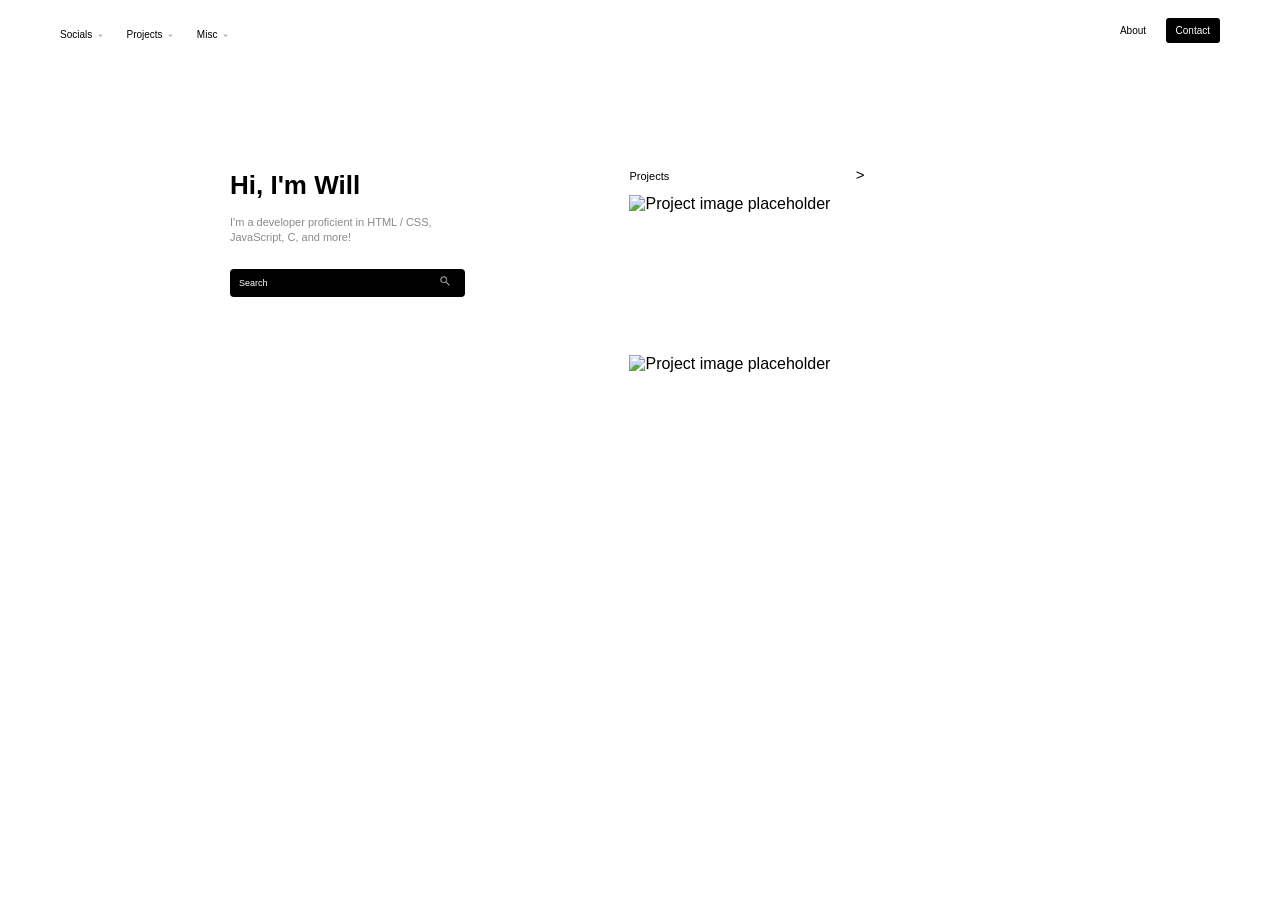
==== index.html @ 053da710 "Updated structure and added icons" ====
<!DOCTYPE html>
<html lang="en">
<head>
    <meta charset="UTF-8">
    <meta name="viewport" content="width=device-width, initial-scale=1.0">
    <title>William Cranston</title>
    <link rel="stylesheet" href="styles.css">
</head>
<body>
    <header class="desktop-header">
        <nav>
            <div class="desktop-left">
                <div class="dropdown">
                    <button class="nav-button">Socials <img class="nav-icon" src="/assets/logo/dropdown.png" alt=""></button>
                    <div class="dropdown-menu">
                        <a href="#">GitHub</a>
                        <a href="#">LinkedIn</a>
                        <a href="#">Instagram</a>
                    </div>
                </div>

                <div class="dropdown">
                    <button class="nav-button">Projects <img class="nav-icon" src="/assets/logo/dropdown.png" alt=""></button>
                    <div class="dropdown-menu">
                        <a href="projects.html">Project 1</a>
                        <a href="#">Project 2</a>
                        <a href="#">Project 3</a>
                    </div>
                </div>

                <div class="dropdown">
                    <button class="nav-button">Misc <img class="nav-icon" src="/assets/logo/dropdown.png" alt=""></button>
                    <div class="dropdown-menu">
                        <a href="#">Page 01</a>
                        <a href="#">Page 02</a>
                        <a href="#">Page 03</a>
                    </div>
                </div>
            </div>

            <div class="desktop-right">
                <a href="index.html">About</a>
                <a class="contact-button" href="#">Contact</a>
            </div>
        </nav>
    </header>

    <header class="mobile-header">
        <button class="mobile-menu-button" onclick="toggleMenu()">=</button>
        <div class="mobile-right">
            <a href="index.html">About</a>
            <a class="contact-button" href="#">Contact</a>
        </div>
    </header>

    <div id="mobile-menu" class="mobile-menu">
        <div class="mobile-menu-column">
            <div>
                <strong>Socials</strong>
                <a href="#">GitHub</a>
                <a href="#">LinkedIn</a>
                <a href="#">Instagram</a>
            </div>
            <div>
                <strong>Projects</strong>
                <a href="projects.html">Project 01</a>
                <a href="#">Project 02</a>
                <a href="#">Project 03</a>
            </div>
            <div>
                <strong>Misc</strong>
                <a href="#">Page 01</a>
                <a href="#">Page 02</a>
                <a href="#">Page 03</a>
            </div>
        </div>
        <p class="copyright">© William Cameron 2026</p>
    </div>

    <main class="home">
        <section class="hero">
            <h1>Hi, I'm Will</h1>
            <p>I'm a developer proficient in HTML / CSS,<br>JavaScript, C, and more!</p>

            <div class="search-box">
                <input type="text" placeholder="Search">
                <img src="/assets/logo/search.png" alt="">
            </div>
        </section>

        <section class="home-projects">
            <div class="section-title">
                <span>Projects</span>
                <a href="projects.html">></a>
            </div>

            <a class="project-placeholder" href="projects.html">
                <img src="images/image-placeholder.svg" alt="Project image placeholder">
            </a>

            <a class="project-placeholder" href="projects.html">
                <img src="images/image-placeholder.svg" alt="Project image placeholder">
            </a>
        </section>
    </main>

    <script src="script.js"></script>
</body>
</html>
---- styles.css ----
body {
    background: white;
    color: black;
    font-family:'Trebuchet MS', 'Lucida Sans Unicode', 'Lucida Grande', 'Lucida Sans', Arial, sans-serif;
    margin: 0;
}

a {
    color: inherit;
    text-decoration: none;
}

.desktop-header {
    width: 100%;
    height: 55px;
}

.desktop-header nav {
    height: 55px;
    padding: 0 60px;
    box-sizing: border-box;
}

.desktop-left {
    display: inline-block;
    vertical-align: top;
    padding-top: 24px;
}

.dropdown {
    display: inline-block;
    position: relative;
    margin-right: 18px;
}

.nav-button {
    background: none;
    border: 0;
    padding: 0;
    font-size: 10px;
    cursor: pointer;
}

.nav-icon {
    width: 7px;
    height: 7px;
    margin-left: 2px;
    vertical-align: middle;
}

.dropdown-menu {
    display: none;
    position: absolute;
    top: 16px;
    left: 0;
    background: #000000;
    width: 105px;
    padding: 9px;
    box-sizing: border-box;
    z-index: 5;
}

.dropdown:hover .dropdown-menu {
    display: block;
}

.dropdown-menu a {
    display: block;
    color: #ffffff;
    font-size: 9px;
    padding: 4px 2px;
}

.desktop-right {
    float: right;
    padding-top: 20px;
}

.desktop-right a {
    font-size: 10px;
    margin-left: 15px;
}

.contact-button {
    background: #000000;
    color: #ffffff;
    border-radius: 3px;
    padding: 7px 10px;
}

.mobile-header,
.mobile-menu {
    display: none;
}

.home {
    width: 820px;
    margin: 115px auto 0 auto;
}

.hero {
    display: inline-block;
    vertical-align: top;
    width: 350px;
    margin-left: 0;
}

.hero h1 {
    font-size: 26px;
    margin: 0 0 14px 0;
}

.hero p {
    color: #8a8a8a;
    font-size: 11px;
    line-height: 1.35;
    margin: 0 0 24px 0;
}

.search-box {
    background: #000000;
    width: 235px;
    height: 28px;
    border-radius: 4px;
}

.search-box input {
    width: 205px;
    height: 28px;
    box-sizing: border-box;
    background: none;
    border: 0;
    outline: 0;
    color: #ffffff;
    padding: 0 9px;
    font-size: 9px;
}

.search-box input::placeholder {
    color: #ffffff;
}

.search-box img {
    width: 12px;
    height: 12px;
    vertical-align: middle;
}

.home-projects {
    display: inline-block;
    vertical-align: top;
    width: 310px;
    margin-left: 45px;
}

.section-title {
    width: 235px;
    font-size: 11px;
    margin-bottom: 13px;
}

.section-title span {
    display: inline-block;
}

.section-title a {
    float: right;
    font-size: 15px;
    line-height: 10px;
}

.project-placeholder {
    display: block;
    width: 235px;
    height: 140px;
    margin-bottom: 20px;
}

.project-placeholder img {
    width: 100%;
    height: 100%;
    display: block;
}

.projects-page {
    width: 820px;
    margin: 95px auto 60px auto;
}

.projects-page h1 {
    font-size: 28px;
    margin: 0 0 38px 0;
}

.project-grid {
    width: 100%;
}

.project-card {
    display: inline-block;
    vertical-align: top;
    width: 31%;
    margin-right: 2.8%;
    margin-bottom: 45px;
}

.project-card:nth-child(3n) {
    margin-right: 0;
}

.project-card h2 {
    font-size: 13px;
    margin: 0 0 13px 0;
}

.project-card img {
    width: 100%;
    height: 145px;
    display: block;
}

.project-card p {
    color: #777777;
    font-size: 10px;
    line-height: 1.4;
    margin: 12px 0;
}

.project-button {
    display: inline-block;
    background: #000000;
    color: #ffffff;
    font-size: 9px;
    padding: 7px 11px;
    border-radius: 3px;
}

@media screen and (max-width: 700px) {
    body {
        font-size: 11px;
    }

    .desktop-header {
        display: none;
    }

    .mobile-header {
        display: block;
        height: 66px;
        padding: 21px 19px 0 19px;
        box-sizing: border-box;
    }

    .mobile-menu-button {
        background: none;
        border: 0;
        padding: 0;
        font-size: 18px;
        line-height: 15px;
        cursor: pointer;
    }

    .mobile-right {
        float: right;
        padding-top: 0;
    }

    .mobile-right a {
        font-size: 10px;
        margin-left: 14px;
    }

    .mobile-menu {
        width: calc(100% - 38px);
        margin: 0 19px;
        background: #000000;
        color: #ffffff;
        padding: 20px 18px 16px 18px;
        box-sizing: border-box;
    }

    .mobile-menu-column {
        display: block;
    }

    .mobile-menu-column > div {
        display: inline-block;
        vertical-align: top;
        width: 31%;
    }

    .mobile-menu strong {
        display: block;
        font-size: 10px;
        margin-bottom: 5px;
    }

    .mobile-menu a {
        display: block;
        color: #ffffff;
        font-size: 9px;
        line-height: 15px;
    }

    .copyright {
        border-top: 1px solid #777777;
        margin: 15px 0 0 0;
        padding-top: 9px;
        color: #ffffff;
        font-size: 7px;
    }

    .home {
        width: auto;
        margin: 56px 34px 0 34px;
    }

    .intro {
        display: block;
        width: auto;
    }

    .intro h1 {
        font-size: 25px;
        margin-bottom: 14px;
    }

    .intro p {
        font-size: 10px;
        margin-bottom: 24px;
    }

    .search-box {
        width: 100%;
        max-width: 230px;
        height: 25px;
    }

    .search-box input {
        width: calc(100% - 27px);
        height: 25px;
        font-size: 8px;
    }

    .search-box img {
        width: 11px;
        height: 11px;
    }

    .home-projects {
        display: block;
        width: 100%;
        margin: 30px 0 0 0;
        overflow: hidden;
    }

    .section-title {
        width: 100%;
        font-size: 11px;
        margin-bottom: 10px;
    }

    .project-placeholder {
        display: inline-block;
        vertical-align: top;
        width: 80%;
        height: 125px;
        margin-right: 12px;
        margin-bottom: 0;
    }

    .project-placeholder + .project-placeholder {
        width: 28%;
    }

    .projects-page {
        width: auto;
        margin: 55px 34px 50px 34px;
    }

    .projects-page h1 {
        font-size: 25px;
        margin-bottom: 40px;
    }

    .project-card {
        display: block;
        width: 100%;
        margin: 0 0 40px 0;
    }

    .project-card img {
        height: auto;
        min-height: 135px;
    }
}
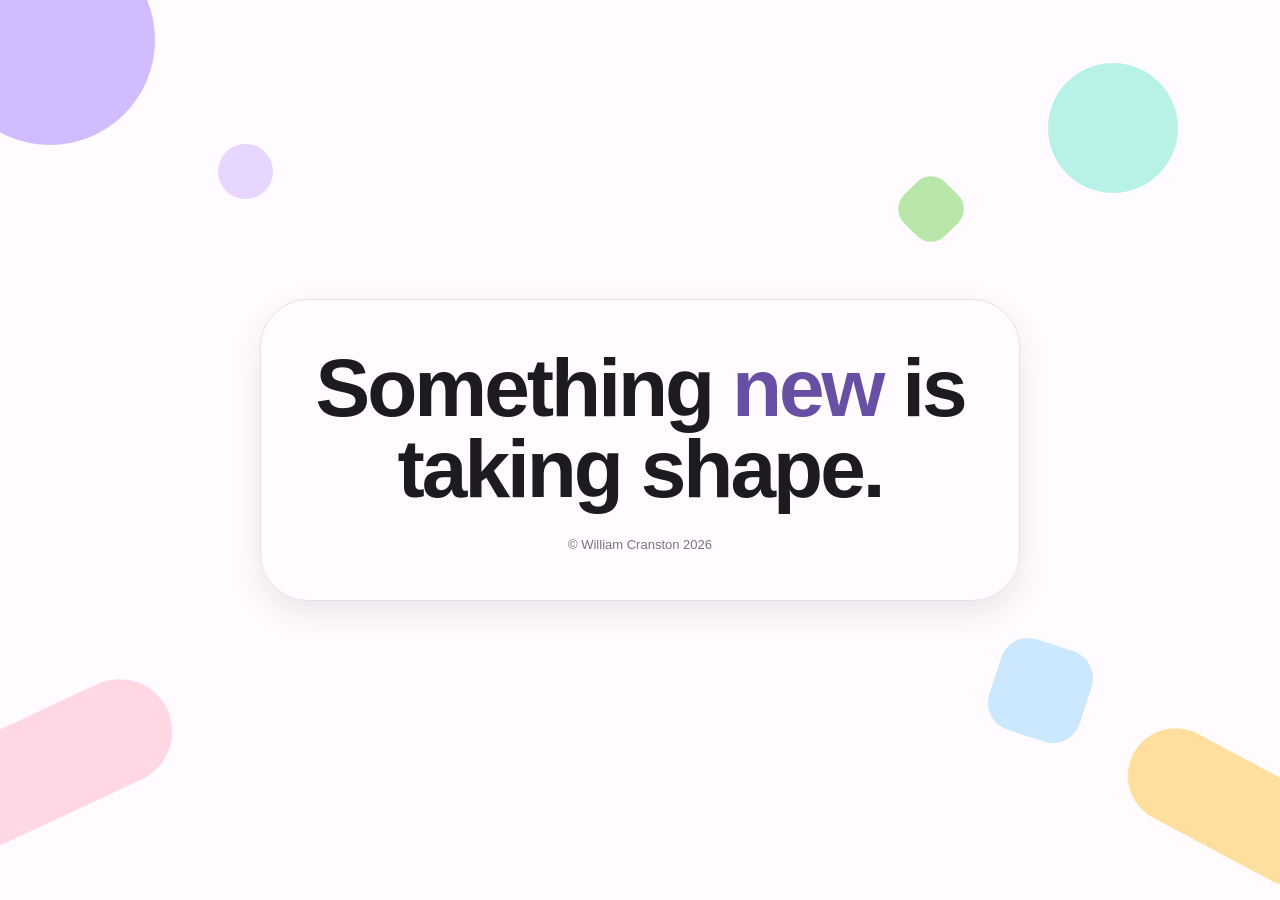
==== commit 207e7d31: "Updated with temporary design" ====
--- a/index.html
+++ b/index.html
@@ -1,109 +1,344 @@
 <!DOCTYPE html>
 <html lang="en">
 <head>
-    <meta charset="UTF-8">
-    <meta name="viewport" content="width=device-width, initial-scale=1.0">
-    <title>William Cranston</title>
-    <link rel="stylesheet" href="styles.css">
+  <meta charset="UTF-8">
+  <meta name="viewport" content="width=device-width, initial-scale=1.0">
+  <meta name="theme-color" content="#fffbfe">
+  <meta name="color-scheme" content="light dark">
+  <title>Come back soon</title>
+  <link rel="icon" type="image/png" href="/assets/logo/favicon.png">
+
+  <style>
+    * {
+      box-sizing: border-box;
+    }
+
+    body {
+      margin: 0;
+      min-height: 100vh;
+      font-family: Arial, Helvetica, sans-serif;
+      background: #fffbfe;
+      color: #1d1b20;
+      overflow-x: hidden;
+    }
+
+    .page {
+      position: relative;
+      min-height: 100vh;
+      padding: 32px;
+      display: flex;
+      align-items: center;
+      justify-content: center;
+      overflow: hidden;
+    }
+
+    /* Decorative M3E-style shapes */
+
+    .shape {
+      position: absolute;
+      z-index: 0;
+    }
+
+    .circle-one {
+      width: 210px;
+      height: 210px;
+      border-radius: 50%;
+      background: #d0bcff;
+      top: -65px;
+      left: -55px;
+    }
+
+    .circle-two {
+      width: 130px;
+      height: 130px;
+      border-radius: 50%;
+      background: #b8f2e6;
+      right: 8%;
+      top: 7%;
+    }
+
+    .pill-one {
+      width: 270px;
+      height: 105px;
+      border-radius: 55px;
+      background: #ffd8e4;
+      transform: rotate(-25deg);
+      left: -90px;
+      bottom: 9%;
+    }
+
+    .pill-two {
+      width: 230px;
+      height: 95px;
+      border-radius: 50px;
+      background: #ffdf9e;
+      transform: rotate(28deg);
+      right: -70px;
+      bottom: 5%;
+    }
+
+    .square {
+      width: 95px;
+      height: 95px;
+      border-radius: 28px;
+      background: #cce8ff;
+      transform: rotate(18deg);
+      right: 15%;
+      bottom: 18%;
+    }
+
+    .small-circle {
+      width: 55px;
+      height: 55px;
+      border-radius: 50%;
+      background: #e7d6ff;
+      left: 17%;
+      top: 16%;
+    }
+
+    .diamond {
+      width: 58px;
+      height: 58px;
+      border-radius: 20px;
+      background: #b9e6a9;
+      transform: rotate(45deg);
+      right: 25%;
+      top: 20%;
+    }
+
+    .content {
+      position: relative;
+      z-index: 1;
+      width: min(100%, 760px);
+      padding: 48px;
+      background: rgba(255, 251, 254, 0.94);
+      border: 1px solid #e6e0e9;
+      border-radius: 48px;
+      box-shadow: 0 12px 32px rgba(45, 35, 55, 0.10);
+      text-align: center;
+    }
+
+    .badge {
+      display: inline-flex;
+      align-items: center;
+      gap: 10px;
+      padding: 12px 20px;
+      border-radius: 999px;
+      background: #e8def8;
+      color: #4f378b;
+      font-size: 14px;
+      font-weight: bold;
+      letter-spacing: 0.3px;
+      margin-bottom: 28px;
+    }
+
+    .badge-dot {
+      width: 10px;
+      height: 10px;
+      border-radius: 50%;
+      background: #6750a4;
+    }
+
+    h1 {
+      margin: 0 auto 20px;
+      max-width: 650px;
+      font-size: clamp(48px, 8vw, 82px);
+      line-height: 0.98;
+      letter-spacing: -3px;
+      font-weight: 800;
+    }
+
+    .highlight {
+      color: #6750a4;
+    }
+
+    .footer {
+      margin-top: 28px;
+      font-size: 13px;
+      color: #79747e;
+    }
+
+    /* Adaptive dark mode */
+
+    @media (prefers-color-scheme: dark) {
+      body {
+        background: #141218;
+        color: #e6e1e9;
+      }
+
+      .circle-one {
+        background: #4f378b;
+      }
+
+      .circle-two {
+        background: #24544c;
+      }
+
+      .pill-one {
+        background: #633b4b;
+      }
+
+      .pill-two {
+        background: #604b22;
+      }
+
+      .square {
+        background: #31516a;
+      }
+
+      .small-circle {
+        background: #493b61;
+      }
+
+      .diamond {
+        background: #3d5b36;
+      }
+
+      .content {
+        background: rgba(30, 27, 34, 0.94);
+        border-color: #49454f;
+        box-shadow: 0 12px 32px rgba(0, 0, 0, 0.35);
+      }
+
+      .badge {
+        background: #332d42;
+        color: #d0bcff;
+      }
+
+      .badge-dot {
+        background: #d0bcff;
+      }
+
+      .highlight {
+        color: #d0bcff;
+      }
+
+      .footer {
+        color: #aaa4ad;
+      }
+    }
+
+    @media (max-width: 700px) {
+      .page {
+        padding: 18px;
+      }
+
+      .content {
+        padding: 38px 24px;
+        border-radius: 36px;
+      }
+
+      h1 {
+        letter-spacing: -2px;
+      }
+
+      .circle-one {
+        width: 145px;
+        height: 145px;
+      }
+
+      .circle-two {
+        width: 85px;
+        height: 85px;
+      }
+
+      .pill-one {
+        width: 190px;
+        height: 75px;
+      }
+
+      .pill-two {
+        width: 170px;
+        height: 70px;
+      }
+
+      .square {
+        width: 65px;
+        height: 65px;
+        border-radius: 20px;
+      }
+
+      .small-circle {
+        left: 5%;
+        top: 23%;
+      }
+
+      .diamond {
+        right: 8%;
+        top: 16%;
+        width: 42px;
+        height: 42px;
+        border-radius: 20px;
+      }
+    }
+
+    @media (max-width: 430px) {
+      .page {
+        padding: 12px;
+      }
+
+      .content {
+        padding: 34px 20px;
+        border-radius: 32px;
+      }
+
+      .badge {
+        margin-bottom: 22px;
+      }
+
+      h1 {
+        font-size: 48px;
+      }
+    }
+
+    @media (prefers-reduced-motion: no-preference) {
+      .shape {
+        animation: float 7s ease-in-out infinite alternate;
+      }
+
+      .circle-two {
+        animation-delay: -2s;
+      }
+
+      .diamond {
+        animation-delay: -4s;
+      }
+
+      @keyframes float {
+        from {
+          margin-top: -8px;
+        }
+
+        to {
+          margin-top: 8px;
+        }
+      }
+    }
+  </style>
 </head>
+
 <body>
-    <header class="desktop-header">
-        <nav>
-            <div class="desktop-left">
-                <div class="dropdown">
-                    <button class="nav-button">Socials <img class="nav-icon" src="/assets/logo/dropdown.png" alt=""></button>
-                    <div class="dropdown-menu">
-                        <a href="#">GitHub</a>
-                        <a href="#">LinkedIn</a>
-                        <a href="#">Instagram</a>
-                    </div>
-                </div>
-
-                <div class="dropdown">
-                    <button class="nav-button">Projects <img class="nav-icon" src="/assets/logo/dropdown.png" alt=""></button>
-                    <div class="dropdown-menu">
-                        <a href="projects.html">Project 1</a>
-                        <a href="#">Project 2</a>
-                        <a href="#">Project 3</a>
-                    </div>
-                </div>
-
-                <div class="dropdown">
-                    <button class="nav-button">Misc <img class="nav-icon" src="/assets/logo/dropdown.png" alt=""></button>
-                    <div class="dropdown-menu">
-                        <a href="#">Page 01</a>
-                        <a href="#">Page 02</a>
-                        <a href="#">Page 03</a>
-                    </div>
-                </div>
-            </div>
-
-            <div class="desktop-right">
-                <a href="index.html">About</a>
-                <a class="contact-button" href="#">Contact</a>
-            </div>
-        </nav>
-    </header>
-
-    <header class="mobile-header">
-        <button class="mobile-menu-button" onclick="toggleMenu()">=</button>
-        <div class="mobile-right">
-            <a href="index.html">About</a>
-            <a class="contact-button" href="#">Contact</a>
-        </div>
-    </header>
-
-    <div id="mobile-menu" class="mobile-menu">
-        <div class="mobile-menu-column">
-            <div>
-                <strong>Socials</strong>
-                <a href="#">GitHub</a>
-                <a href="#">LinkedIn</a>
-                <a href="#">Instagram</a>
-            </div>
-            <div>
-                <strong>Projects</strong>
-                <a href="projects.html">Project 01</a>
-                <a href="#">Project 02</a>
-                <a href="#">Project 03</a>
-            </div>
-            <div>
-                <strong>Misc</strong>
-                <a href="#">Page 01</a>
-                <a href="#">Page 02</a>
-                <a href="#">Page 03</a>
-            </div>
-        </div>
-        <p class="copyright">© William Cameron 2026</p>
-    </div>
-
-    <main class="home">
-        <section class="hero">
-            <h1>Hi, I'm Will</h1>
-            <p>I'm a developer proficient in HTML / CSS,<br>JavaScript, C, and more!</p>
-
-            <div class="search-box">
-                <input type="text" placeholder="Search">
-                <img src="/assets/logo/search.png" alt="">
-            </div>
-        </section>
-
-        <section class="home-projects">
-            <div class="section-title">
-                <span>Projects</span>
-                <a href="projects.html">></a>
-            </div>
-
-            <a class="project-placeholder" href="projects.html">
-                <img src="images/image-placeholder.svg" alt="Project image placeholder">
-            </a>
-
-            <a class="project-placeholder" href="projects.html">
-                <img src="images/image-placeholder.svg" alt="Project image placeholder">
-            </a>
-        </section>
-    </main>
-
-    <script src="script.js"></script>
+  <main class="page">
+
+    <div class="shape circle-one"></div>
+    <div class="shape circle-two"></div>
+    <div class="shape pill-one"></div>
+    <div class="shape pill-two"></div>
+    <div class="shape square"></div>
+    <div class="shape small-circle"></div>
+    <div class="shape diamond"></div>
+
+    <section class="content" aria-labelledby="title">
+
+      <h1 id="title">
+        Something <span class="highlight">new</span> is taking shape.
+      </h1>
+
+      <div class="footer">
+        © William Cranston 2026
+      </div>
+
+    </section>
+  </main>
 </body>
-</html>
+</html>
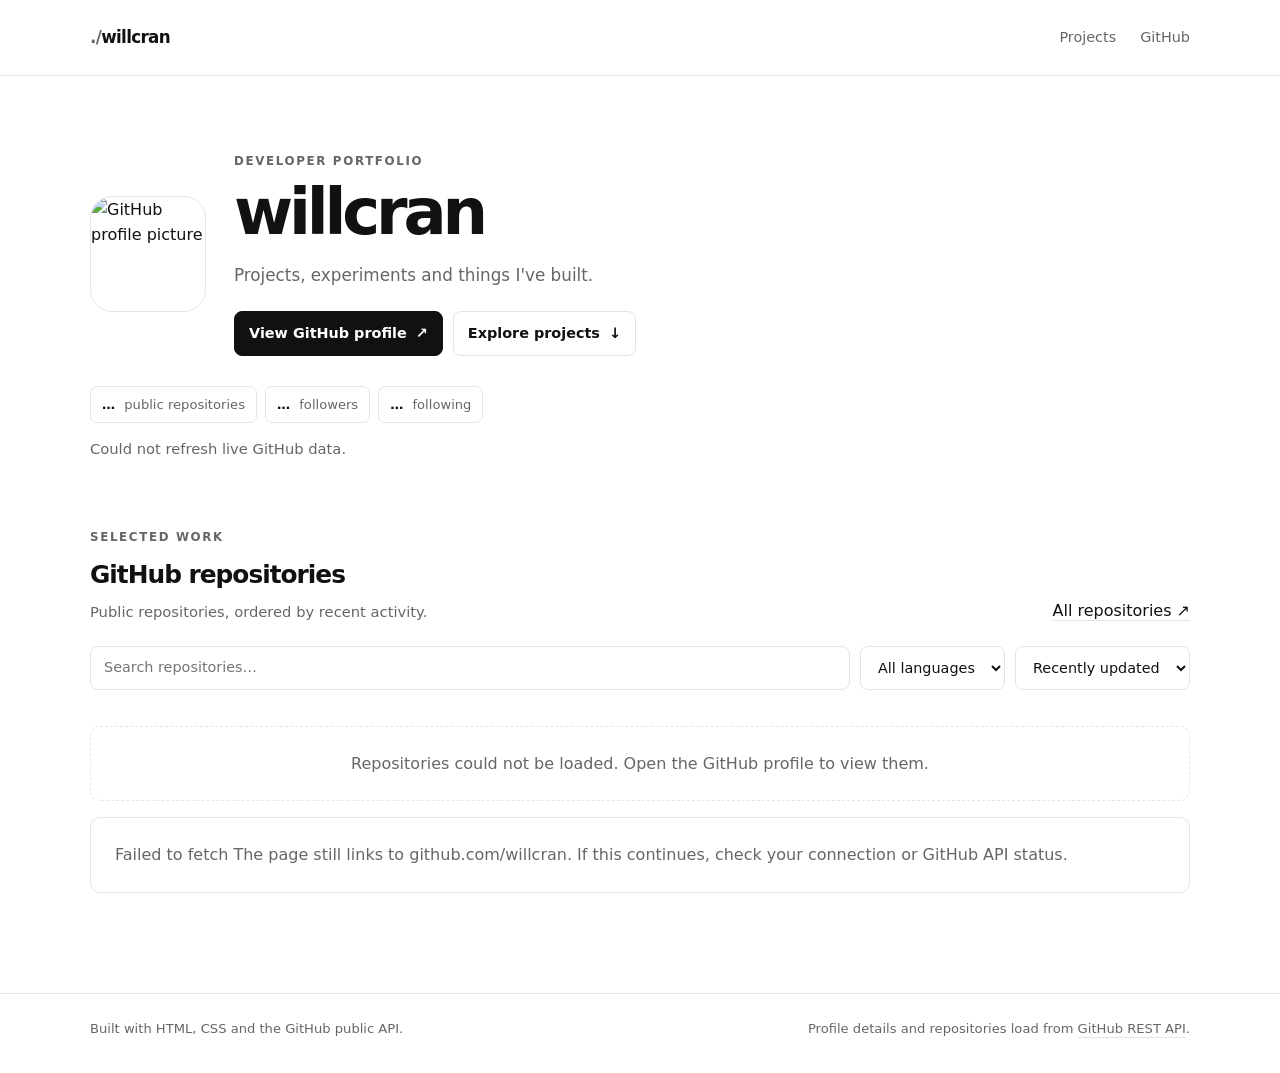
==== commit cf8d4bef: "Add files via upload" ====
--- a/index.html
+++ b/index.html
@@ -1,344 +1,275 @@
-<!DOCTYPE html>
+<!doctype html>
 <html lang="en">
 <head>
-  <meta charset="UTF-8">
-  <meta name="viewport" content="width=device-width, initial-scale=1.0">
-  <meta name="theme-color" content="#fffbfe">
-  <meta name="color-scheme" content="light dark">
-  <title>Come back soon</title>
-  <link rel="icon" type="image/png" href="/assets/logo/favicon.png">
-
+  <meta charset="utf-8">
+  <meta name="viewport" content="width=device-width, initial-scale=1">
+  <meta name="theme-color" content="#ffffff">
+  <meta name="description" content="A portfolio of projects by willcran, powered by the GitHub public API.">
+  <title>willcran — Developer Portfolio</title>
   <style>
-    * {
-      box-sizing: border-box;
-    }
-
+    :root {
+      color-scheme: light dark;
+      --bg: #ffffff;
+      --panel: #ffffff;
+      --panel-hover: #f5f5f5;
+      --border: #e5e5e5;
+      --text: #111111;
+      --muted: #666666;
+      --accent: #111111;
+      --accent-soft: #f2f2f2;
+      --shadow: none;
+    }
+    @media (prefers-color-scheme: dark) {
+      :root {
+        --bg: #0b0b0b;
+        --panel: #111111;
+        --panel-hover: #191919;
+        --border: #303030;
+        --text: #f5f5f5;
+        --muted: #a3a3a3;
+        --accent: #f5f5f5;
+        --accent-soft: #202020;
+      }
+    }
+    * { box-sizing: border-box; }
+    html { scroll-behavior: smooth; }
     body {
       margin: 0;
-      min-height: 100vh;
-      font-family: Arial, Helvetica, sans-serif;
-      background: #fffbfe;
-      color: #1d1b20;
-      overflow-x: hidden;
-    }
-
-    .page {
-      position: relative;
-      min-height: 100vh;
-      padding: 32px;
-      display: flex;
-      align-items: center;
-      justify-content: center;
-      overflow: hidden;
-    }
-
-    /* Decorative M3E-style shapes */
-
-    .shape {
-      position: absolute;
-      z-index: 0;
-    }
-
-    .circle-one {
-      width: 210px;
-      height: 210px;
-      border-radius: 50%;
-      background: #d0bcff;
-      top: -65px;
-      left: -55px;
-    }
-
-    .circle-two {
-      width: 130px;
-      height: 130px;
-      border-radius: 50%;
-      background: #b8f2e6;
-      right: 8%;
-      top: 7%;
-    }
-
-    .pill-one {
-      width: 270px;
-      height: 105px;
-      border-radius: 55px;
-      background: #ffd8e4;
-      transform: rotate(-25deg);
-      left: -90px;
-      bottom: 9%;
-    }
-
-    .pill-two {
-      width: 230px;
-      height: 95px;
-      border-radius: 50px;
-      background: #ffdf9e;
-      transform: rotate(28deg);
-      right: -70px;
-      bottom: 5%;
-    }
-
-    .square {
-      width: 95px;
-      height: 95px;
-      border-radius: 28px;
-      background: #cce8ff;
-      transform: rotate(18deg);
-      right: 15%;
-      bottom: 18%;
-    }
-
-    .small-circle {
-      width: 55px;
-      height: 55px;
-      border-radius: 50%;
-      background: #e7d6ff;
-      left: 17%;
-      top: 16%;
-    }
-
-    .diamond {
-      width: 58px;
-      height: 58px;
-      border-radius: 20px;
-      background: #b9e6a9;
-      transform: rotate(45deg);
-      right: 25%;
-      top: 20%;
-    }
-
-    .content {
-      position: relative;
-      z-index: 1;
-      width: min(100%, 760px);
-      padding: 48px;
-      background: rgba(255, 251, 254, 0.94);
-      border: 1px solid #e6e0e9;
-      border-radius: 48px;
-      box-shadow: 0 12px 32px rgba(45, 35, 55, 0.10);
-      text-align: center;
-    }
-
-    .badge {
-      display: inline-flex;
-      align-items: center;
-      gap: 10px;
-      padding: 12px 20px;
-      border-radius: 999px;
-      background: #e8def8;
-      color: #4f378b;
-      font-size: 14px;
-      font-weight: bold;
-      letter-spacing: 0.3px;
-      margin-bottom: 28px;
-    }
-
-    .badge-dot {
-      width: 10px;
-      height: 10px;
-      border-radius: 50%;
-      background: #6750a4;
-    }
-
-    h1 {
-      margin: 0 auto 20px;
-      max-width: 650px;
-      font-size: clamp(48px, 8vw, 82px);
-      line-height: 0.98;
-      letter-spacing: -3px;
-      font-weight: 800;
-    }
-
-    .highlight {
-      color: #6750a4;
-    }
-
-    .footer {
-      margin-top: 28px;
-      font-size: 13px;
-      color: #79747e;
-    }
-
-    /* Adaptive dark mode */
-
-    @media (prefers-color-scheme: dark) {
-      body {
-        background: #141218;
-        color: #e6e1e9;
-      }
-
-      .circle-one {
-        background: #4f378b;
-      }
-
-      .circle-two {
-        background: #24544c;
-      }
-
-      .pill-one {
-        background: #633b4b;
-      }
-
-      .pill-two {
-        background: #604b22;
-      }
-
-      .square {
-        background: #31516a;
-      }
-
-      .small-circle {
-        background: #493b61;
-      }
-
-      .diamond {
-        background: #3d5b36;
-      }
-
-      .content {
-        background: rgba(30, 27, 34, 0.94);
-        border-color: #49454f;
-        box-shadow: 0 12px 32px rgba(0, 0, 0, 0.35);
-      }
-
-      .badge {
-        background: #332d42;
-        color: #d0bcff;
-      }
-
-      .badge-dot {
-        background: #d0bcff;
-      }
-
-      .highlight {
-        color: #d0bcff;
-      }
-
-      .footer {
-        color: #aaa4ad;
-      }
-    }
-
-    @media (max-width: 700px) {
-      .page {
-        padding: 18px;
-      }
-
-      .content {
-        padding: 38px 24px;
-        border-radius: 36px;
-      }
-
-      h1 {
-        letter-spacing: -2px;
-      }
-
-      .circle-one {
-        width: 145px;
-        height: 145px;
-      }
-
-      .circle-two {
-        width: 85px;
-        height: 85px;
-      }
-
-      .pill-one {
-        width: 190px;
-        height: 75px;
-      }
-
-      .pill-two {
-        width: 170px;
-        height: 70px;
-      }
-
-      .square {
-        width: 65px;
-        height: 65px;
-        border-radius: 20px;
-      }
-
-      .small-circle {
-        left: 5%;
-        top: 23%;
-      }
-
-      .diamond {
-        right: 8%;
-        top: 16%;
-        width: 42px;
-        height: 42px;
-        border-radius: 20px;
-      }
-    }
-
-    @media (max-width: 430px) {
-      .page {
-        padding: 12px;
-      }
-
-      .content {
-        padding: 34px 20px;
-        border-radius: 32px;
-      }
-
-      .badge {
-        margin-bottom: 22px;
-      }
-
-      h1 {
-        font-size: 48px;
-      }
-    }
-
-    @media (prefers-reduced-motion: no-preference) {
-      .shape {
-        animation: float 7s ease-in-out infinite alternate;
-      }
-
-      .circle-two {
-        animation-delay: -2s;
-      }
-
-      .diamond {
-        animation-delay: -4s;
-      }
-
-      @keyframes float {
-        from {
-          margin-top: -8px;
-        }
-
-        to {
-          margin-top: 8px;
+      background: var(--bg);
+      color: var(--text);
+      font: 16px/1.6 Inter, ui-sans-serif, system-ui, -apple-system, BlinkMacSystemFont, "Segoe UI", sans-serif;
+    }
+    a { color: inherit; text-decoration: none; }
+    a:focus-visible, button:focus-visible, input:focus-visible, select:focus-visible { outline: 2px solid var(--text); outline-offset: 3px; }
+    .wrap { width: min(1100px, calc(100% - 40px)); margin-inline: auto; }
+    header { padding: 24px 0; border-bottom: 1px solid var(--border); }
+    .nav { display:flex; align-items:center; justify-content:space-between; gap:20px; }
+    .wordmark { font-size: 1.05rem; font-weight: 750; letter-spacing: -.04em; }
+    .wordmark span { color: var(--muted); }
+    .nav-links { display:flex; gap:24px; color:var(--muted); font-size:.9rem; }
+    .nav-links a:hover, .text-link:hover { color:var(--text); }
+    .hero { padding: 76px 0 58px; }
+    .profile { display:grid; grid-template-columns: 116px 1fr; align-items:center; gap:28px; }
+    .avatar { width:116px; height:116px; border-radius:22px; object-fit:cover; border:1px solid var(--border); background:var(--panel); }
+    .eyebrow { color:var(--muted); text-transform:uppercase; font-size:.74rem; letter-spacing:.14em; font-weight:750; margin:0 0 8px; }
+    h1 { font-size:clamp(2.2rem, 6vw, 4rem); line-height:1.05; letter-spacing:-.065em; margin:0; overflow-wrap:anywhere; }
+    .bio { max-width:690px; color:var(--muted); font-size:1.05rem; margin:16px 0 0; white-space:pre-line; }
+    .profile-links { display:flex; flex-wrap:wrap; gap:10px; margin-top:22px; }
+    .button { display:inline-flex; align-items:center; justify-content:center; gap:9px; border:1px solid var(--border); border-radius:8px; padding:10px 14px; font-size:.9rem; font-weight:650; background:var(--panel); transition:background .15s ease, border-color .15s ease; }
+    .button:hover { background:var(--panel-hover); border-color:var(--muted); }
+    .button.primary { background:var(--text); color:var(--bg); border-color:var(--text); }
+    .button.primary:hover { opacity:.82; }
+    .section-head { display:flex; justify-content:space-between; align-items:end; gap:20px; margin-bottom:22px; }
+    h2 { font-size:1.55rem; letter-spacing:-.04em; margin:0; }
+    .subhead { color:var(--muted); margin:5px 0 0; font-size:.92rem; }
+    .stats { display:flex; flex-wrap:wrap; gap:8px; margin:30px 0 0; }
+    .stat { border:1px solid var(--border); background:var(--panel); padding:7px 11px; border-radius:7px; color:var(--muted); font-size:.82rem; }
+    .stat strong { color:var(--text); margin-right:5px; }
+    .projects { padding: 10px 0 84px; }
+    .controls { display:flex; gap:10px; margin-bottom:20px; }
+    input, select { min-height:44px; background:var(--panel); color:var(--text); border:1px solid var(--border); border-radius:8px; padding:0 13px; font:inherit; font-size:.9rem; }
+    input { flex:1; min-width:0; }
+    select { max-width:190px; }
+    .grid { display:grid; grid-template-columns:repeat(3, minmax(0,1fr)); gap:14px; }
+    .repo { display:flex; flex-direction:column; min-height:220px; border:1px solid var(--border); background:var(--panel); border-radius:10px; padding:20px; transition:background .15s ease, border-color .15s ease; }
+    .repo:hover { border-color:var(--muted); background:var(--panel-hover); }
+    .repo-top { display:flex; justify-content:space-between; align-items:start; gap:12px; }
+    .repo-name { font-size:1.02rem; font-weight:720; letter-spacing:-.025em; overflow-wrap:anywhere; }
+    .repo-name:hover { text-decoration:underline; text-underline-offset:4px; }
+    .repo-icon { color:var(--muted); flex:none; }
+    .repo-desc { color:var(--muted); font-size:.89rem; margin:12px 0 22px; overflow-wrap:anywhere; }
+    .repo-bottom { display:flex; align-items:center; justify-content:space-between; flex-wrap:wrap; gap:12px; margin-top:auto; color:var(--muted); font-size:.78rem; }
+    .language { display:inline-flex; align-items:center; gap:7px; }
+    .dot { width:8px; height:8px; display:inline-block; border-radius:50%; background:var(--muted); }
+    .repo-meta { display:flex; gap:13px; }
+    .empty, .notice { color:var(--muted); border:1px dashed var(--border); border-radius:10px; padding:24px; text-align:center; }
+    .notice { margin:16px 0; border-style:solid; text-align:left; }
+    .hidden { display:none !important; }
+    footer { border-top:1px solid var(--border); padding:24px 0 34px; color:var(--muted); font-size:.82rem; }
+    .footer-inner { display:flex; justify-content:space-between; gap:14px; flex-wrap:wrap; }
+    .text-link { text-decoration:underline; text-decoration-color:var(--border); text-underline-offset:4px; }
+    .skeleton { min-height:220px; border-radius:10px; border:1px solid var(--border); background:var(--panel); }
+    @media (max-width:850px) { .grid { grid-template-columns:repeat(2,minmax(0,1fr)); } }
+    @media (max-width:560px) {
+      .wrap { width:min(100% - 28px, 1100px); }
+      .nav-links { gap:14px; }
+      .hero { padding:48px 0 42px; }
+      .profile { grid-template-columns:76px 1fr; gap:17px; align-items:start; }
+      .avatar { width:76px; height:76px; border-radius:15px; }
+      .bio { font-size:.96rem; }
+      .grid { grid-template-columns:1fr; }
+      .controls { flex-direction:column; }
+      select { max-width:none; width:100%; }
+      .section-head { align-items:start; flex-direction:column; }
+    }
+    @media (prefers-reduced-motion:reduce) { *,*::before,*::after { scroll-behavior:auto !important; animation:none !important; transition:none !important; } }
+  </style>
+</head>
+<body>
+  <header>
+    <div class="wrap nav">
+      <a class="wordmark" href="#" aria-label="Home"><span>./</span>willcran</a>
+      <nav class="nav-links" aria-label="Main navigation">
+        <a href="#projects">Projects</a>
+        <a id="nav-github" href="https://github.com/willcran" target="_blank" rel="noreferrer">GitHub</a>
+      </nav>
+    </div>
+  </header>
+
+  <main>
+    <section class="hero wrap" aria-labelledby="profile-name">
+      <div class="profile">
+        <img id="avatar" class="avatar" src="https://github.com/willcran.png" alt="GitHub profile picture" width="116" height="116">
+        <div>
+          <p class="eyebrow">Developer portfolio</p>
+          <h1 id="profile-name">willcran</h1>
+          <p class="bio" id="bio">Projects, experiments and things I've built.</p>
+          <div class="profile-links">
+            <a class="button primary" id="profile-button" href="https://github.com/willcran" target="_blank" rel="noreferrer">View GitHub profile <span aria-hidden="true">↗</span></a>
+            <a class="button" href="#projects">Explore projects <span aria-hidden="true">↓</span></a>
+          </div>
+        </div>
+      </div>
+      <div class="stats" id="stats" aria-label="GitHub profile statistics">
+        <span class="stat"><strong>…</strong> public repositories</span>
+        <span class="stat"><strong>…</strong> followers</span>
+        <span class="stat"><strong>…</strong> following</span>
+      </div>
+      <p id="profile-status" class="subhead" role="status" style="margin-top:14px">Loading live GitHub profile…</p>
+    </section>
+
+    <section class="projects wrap" id="projects" aria-labelledby="projects-title">
+      <div class="section-head">
+        <div>
+          <p class="eyebrow">Selected work</p>
+          <h2 id="projects-title">GitHub repositories</h2>
+          <p class="subhead">Public repositories, ordered by recent activity.</p>
+        </div>
+        <a class="text-link" id="all-repos" href="https://github.com/willcran?tab=repositories" target="_blank" rel="noreferrer">All repositories ↗</a>
+      </div>
+      <div class="controls">
+        <input id="search" type="search" placeholder="Search repositories…" aria-label="Search repositories">
+        <select id="language-filter" aria-label="Filter by programming language">
+          <option value="">All languages</option>
+        </select>
+        <select id="sort" aria-label="Sort repositories">
+          <option value="updated">Recently updated</option>
+          <option value="stars">Most stars</option>
+          <option value="name">Name A–Z</option>
+        </select>
+      </div>
+      <div id="repo-grid" class="grid" aria-live="polite">
+        <div class="skeleton"></div><div class="skeleton"></div><div class="skeleton"></div>
+      </div>
+      <p id="repo-empty" class="empty hidden">No repositories match those filters.</p>
+      <div id="api-notice" class="notice hidden" role="status"></div>
+    </section>
+  </main>
+
+  <footer>
+    <div class="wrap footer-inner">
+      <span>Built with HTML, CSS and the GitHub public API.</span>
+      <span>Profile details and repositories load from <a class="text-link" href="https://docs.github.com/en/rest" target="_blank" rel="noreferrer">GitHub REST API</a>.</span>
+    </div>
+  </footer>
+
+  <script>
+    const USERNAME = "willcran";
+    const API = "https://api.github.com";
+    const grid = document.querySelector("#repo-grid");
+    const search = document.querySelector("#search");
+    const languageFilter = document.querySelector("#language-filter");
+    const sort = document.querySelector("#sort");
+    const empty = document.querySelector("#repo-empty");
+    const notice = document.querySelector("#api-notice");
+    let repositories = [];
+
+    const escapeHTML = (value = "") => String(value).replace(/[&<>"']/g, char => ({
+      "&": "&amp;", "<": "&lt;", ">": "&gt;", '"': "&quot;", "'": "&#39;"
+    }[char]));
+
+    function formatDate(value) {
+      if (!value) return "No recent activity";
+      const date = new Date(value);
+      return `Updated ${date.toLocaleDateString(undefined, { day: "numeric", month: "short", year: "numeric" })}`;
+    }
+
+    function renderRepositories() {
+      const term = search.value.trim().toLowerCase();
+      const language = languageFilter.value;
+      let shown = repositories.filter(repo => {
+        const matchesTerm = `${repo.name} ${repo.description || ""} ${repo.language || ""}`.toLowerCase().includes(term);
+        return matchesTerm && (!language || repo.language === language);
+      });
+      if (sort.value === "stars") shown.sort((a, b) => b.stargazers_count - a.stargazers_count);
+      else if (sort.value === "name") shown.sort((a, b) => a.name.localeCompare(b.name));
+      else shown.sort((a, b) => new Date(b.updated_at) - new Date(a.updated_at));
+
+      grid.innerHTML = shown.map(repo => `
+        <article class="repo">
+          <div class="repo-top">
+            <a class="repo-name" href="${escapeHTML(repo.html_url)}" target="_blank" rel="noreferrer">${escapeHTML(repo.name)}</a>
+            <span class="repo-icon" aria-label="Public repository" title="Public repository">↗</span>
+          </div>
+          <p class="repo-desc">${escapeHTML(repo.description || "No description has been added yet.")}</p>
+          <div class="repo-bottom">
+            <span class="language">${repo.language ? `<i class="dot" aria-hidden="true"></i>${escapeHTML(repo.language)}` : "Language not specified"}</span>
+            <span class="repo-meta">
+              <span title="Stars">☆ ${repo.stargazers_count}</span>
+              <span title="Forks">⑂ ${repo.forks_count}</span>
+            </span>
+          </div>
+          <div class="repo-bottom" style="margin-top:12px"><span>${formatDate(repo.updated_at)}</span></div>
+        </article>`).join("");
+      empty.classList.toggle("hidden", shown.length !== 0);
+    }
+
+    async function loadPortfolio() {
+      try {
+        const profileResponse = await fetch(`${API}/users/${USERNAME}`, { headers: { Accept: "application/vnd.github+json" }, cache: "no-store" });
+        if (!profileResponse.ok) throw new Error(profileResponse.status === 403 || profileResponse.status === 429
+          ? "GitHub has temporarily rate-limited requests. Try refreshing in a little while."
+          : `GitHub profile request failed (${profileResponse.status}).`);
+        const profile = await profileResponse.json();
+
+        document.title = `${profile.name || profile.login} — Developer Portfolio`;
+        document.querySelector('meta[name="description"]').content = profile.bio || `Projects and open-source work by ${profile.login}.`;
+        const avatar = document.querySelector("#avatar");
+        avatar.src = profile.avatar_url;
+        avatar.alt = `${profile.login}'s GitHub profile picture`;
+        document.querySelector("#profile-name").textContent = profile.name || profile.login;
+        document.querySelector("#bio").textContent = profile.bio || "No GitHub bio added yet.";
+        document.querySelector("#nav-github").href = profile.html_url;
+        document.querySelector("#profile-button").href = profile.html_url;
+        document.querySelector("#all-repos").href = `${profile.html_url}?tab=repositories`;
+        document.querySelector("#stats").innerHTML = `
+          <span class="stat"><strong>${profile.public_repos}</strong> public repositories</span>
+          <span class="stat"><strong>${profile.followers}</strong> followers</span>
+          <span class="stat"><strong>${profile.following}</strong> following</span>`;
+        document.querySelector("#profile-status").textContent = `Live data from GitHub · @${profile.login}`;
+
+        const repoResponse = await fetch(`${API}/users/${USERNAME}/repos?type=owner&sort=updated&per_page=100`, { headers: { Accept: "application/vnd.github+json" }, cache: "no-store" });
+        if (!repoResponse.ok) throw new Error("Your profile loaded, but GitHub could not provide the repository list right now.");
+        repositories = (await repoResponse.json()).filter(repo => !repo.fork && !repo.archived && !repo.private);
+        const languages = [...new Set(repositories.map(repo => repo.language).filter(Boolean))].sort();
+        languageFilter.innerHTML = '<option value="">All languages</option>' + languages.map(lang => `<option value="${escapeHTML(lang)}">${escapeHTML(lang)}</option>`).join("");
+        renderRepositories();
+      } catch (error) {
+        document.querySelector("#profile-status").textContent = "Could not refresh live GitHub data.";
+        notice.textContent = `${error.message} The page still links to github.com/${USERNAME}. If this continues, check your connection or GitHub API status.`;
+        notice.classList.remove("hidden");
+        if (!repositories.length) {
+          grid.innerHTML = "";
+          empty.textContent = "Repositories could not be loaded. Open the GitHub profile to view them.";
+          empty.classList.remove("hidden");
         }
       }
     }
-  </style>
-</head>
-
-<body>
-  <main class="page">
-
-    <div class="shape circle-one"></div>
-    <div class="shape circle-two"></div>
-    <div class="shape pill-one"></div>
-    <div class="shape pill-two"></div>
-    <div class="shape square"></div>
-    <div class="shape small-circle"></div>
-    <div class="shape diamond"></div>
-
-    <section class="content" aria-labelledby="title">
-
-      <h1 id="title">
-        Something <span class="highlight">new</span> is taking shape.
-      </h1>
-
-      <div class="footer">
-        © William Cranston 2026
-      </div>
-
-    </section>
-  </main>
+
+    search.addEventListener("input", renderRepositories);
+    languageFilter.addEventListener("change", renderRepositories);
+    sort.addEventListener("change", renderRepositories);
+    loadPortfolio();
+  </script>
 </body>
-</html>+</html>
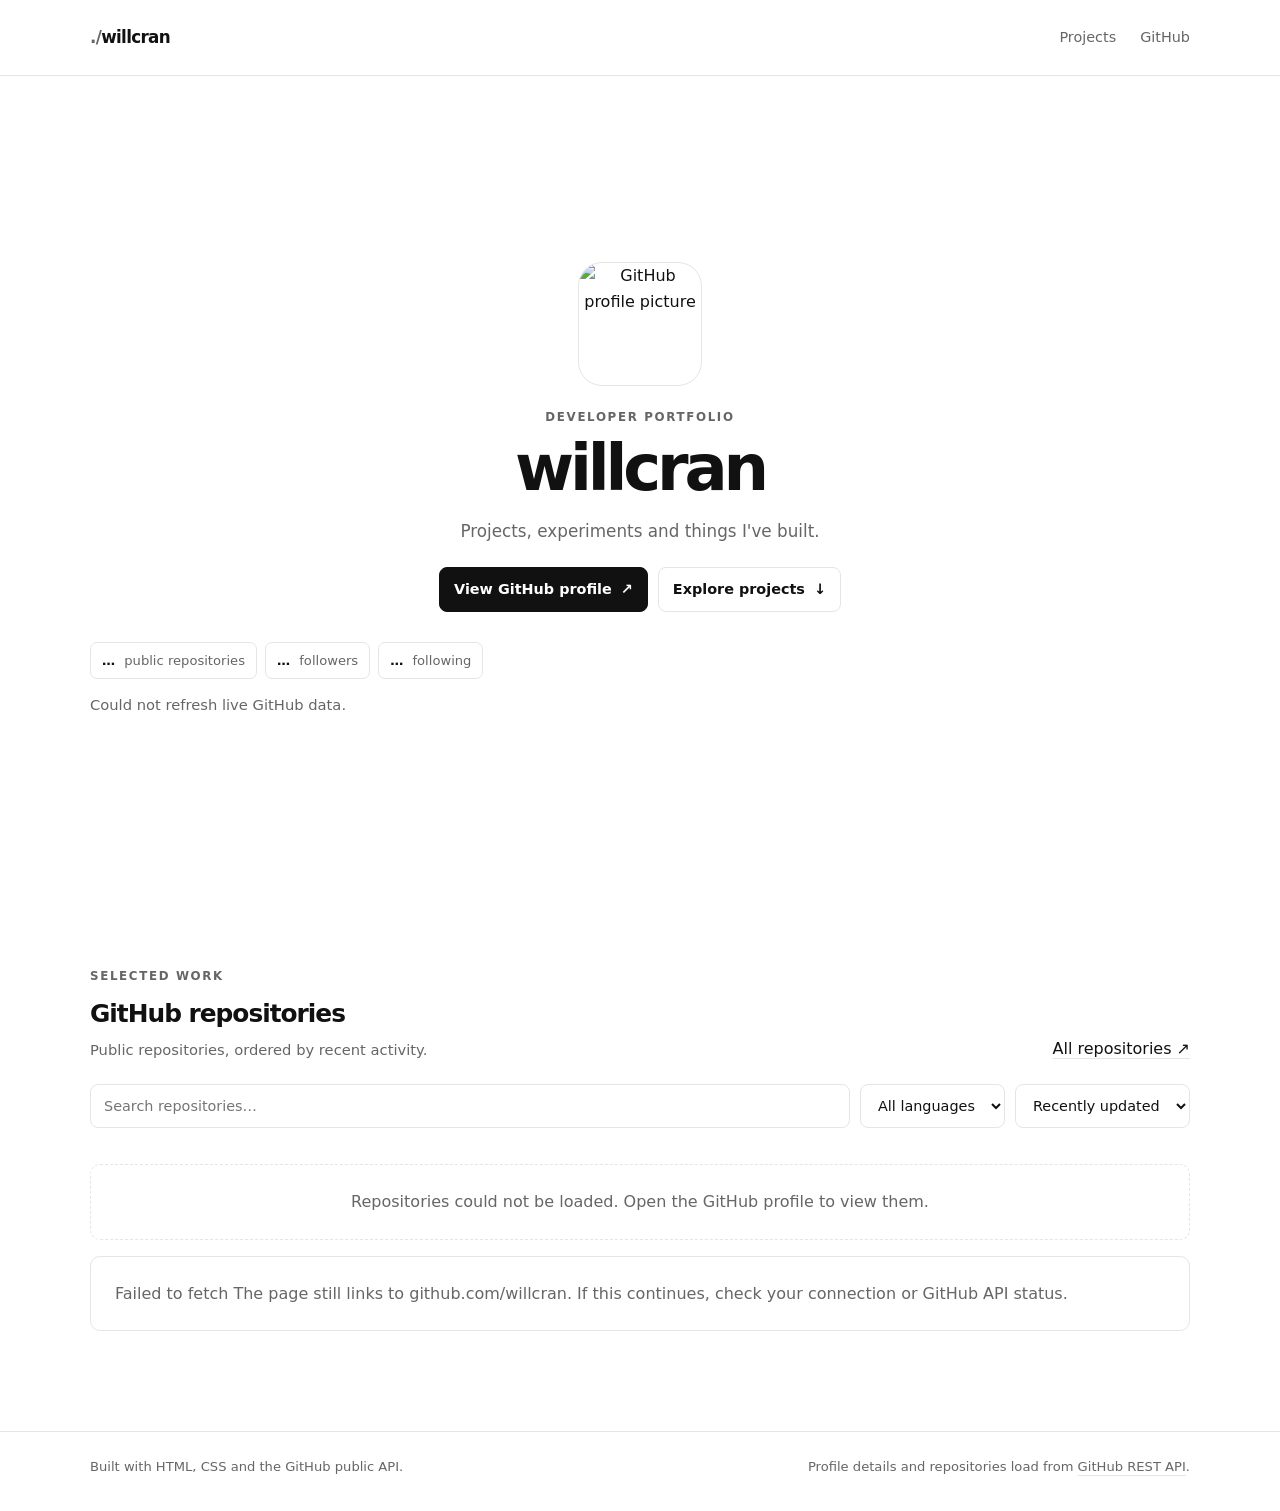
==== commit b0c81ab7: "Add files via upload" ====
--- a/index.html
+++ b/index.html
@@ -32,7 +32,7 @@
       }
     }
     * { box-sizing: border-box; }
-    html { scroll-behavior: smooth; }
+    html { scroll-behavior: smooth; scroll-snap-type: y proximity; }
     body {
       margin: 0;
       background: var(--bg);
@@ -48,13 +48,27 @@
     .wordmark span { color: var(--muted); }
     .nav-links { display:flex; gap:24px; color:var(--muted); font-size:.9rem; }
     .nav-links a:hover, .text-link:hover { color:var(--text); }
-    .hero { padding: 76px 0 58px; }
-    .profile { display:grid; grid-template-columns: 116px 1fr; align-items:center; gap:28px; }
-    .avatar { width:116px; height:116px; border-radius:22px; object-fit:cover; border:1px solid var(--border); background:var(--panel); }
+    .hero {
+      min-height: calc(100svh - 73px);
+      padding: 64px 0;
+      display: flex;
+      flex-direction: column;
+      justify-content: center;
+      scroll-snap-align: start;
+    }
+    .profile {
+      display:flex;
+      flex-direction:column;
+      align-items:center;
+      gap:22px;
+      text-align:center;
+    }
+    .avatar { width:124px; height:124px; border-radius:24px; object-fit:cover; border:1px solid var(--border); background:var(--panel); }
+    .profile > div { display:flex; flex-direction:column; align-items:center; }
     .eyebrow { color:var(--muted); text-transform:uppercase; font-size:.74rem; letter-spacing:.14em; font-weight:750; margin:0 0 8px; }
     h1 { font-size:clamp(2.2rem, 6vw, 4rem); line-height:1.05; letter-spacing:-.065em; margin:0; overflow-wrap:anywhere; }
-    .bio { max-width:690px; color:var(--muted); font-size:1.05rem; margin:16px 0 0; white-space:pre-line; }
-    .profile-links { display:flex; flex-wrap:wrap; gap:10px; margin-top:22px; }
+    .bio { max-width:690px; color:var(--muted); font-size:1.05rem; margin:16px auto 0; white-space:pre-line; }
+    .profile-links { display:flex; flex-wrap:wrap; justify-content:center; gap:10px; margin-top:22px; }
     .button { display:inline-flex; align-items:center; justify-content:center; gap:9px; border:1px solid var(--border); border-radius:8px; padding:10px 14px; font-size:.9rem; font-weight:650; background:var(--panel); transition:background .15s ease, border-color .15s ease; }
     .button:hover { background:var(--panel-hover); border-color:var(--muted); }
     .button.primary { background:var(--text); color:var(--bg); border-color:var(--text); }
@@ -65,7 +79,7 @@
     .stats { display:flex; flex-wrap:wrap; gap:8px; margin:30px 0 0; }
     .stat { border:1px solid var(--border); background:var(--panel); padding:7px 11px; border-radius:7px; color:var(--muted); font-size:.82rem; }
     .stat strong { color:var(--text); margin-right:5px; }
-    .projects { padding: 10px 0 84px; }
+    .projects { padding: 64px 0 84px; scroll-snap-align: start; }
     .controls { display:flex; gap:10px; margin-bottom:20px; }
     input, select { min-height:44px; background:var(--panel); color:var(--text); border:1px solid var(--border); border-radius:8px; padding:0 13px; font:inherit; font-size:.9rem; }
     input { flex:1; min-width:0; }
@@ -93,16 +107,19 @@
     @media (max-width:560px) {
       .wrap { width:min(100% - 28px, 1100px); }
       .nav-links { gap:14px; }
-      .hero { padding:48px 0 42px; }
-      .profile { grid-template-columns:76px 1fr; gap:17px; align-items:start; }
-      .avatar { width:76px; height:76px; border-radius:15px; }
-      .bio { font-size:.96rem; }
+      .hero {
+        min-height: calc(100svh - 69px);
+        padding: 36px 0;
+      }
+      .profile { gap:20px; }
+      .avatar { width:96px; height:96px; border-radius:20px; }
+      .bio { font-size:.96rem; max-width:34rem; }
       .grid { grid-template-columns:1fr; }
       .controls { flex-direction:column; }
       select { max-width:none; width:100%; }
       .section-head { align-items:start; flex-direction:column; }
     }
-    @media (prefers-reduced-motion:reduce) { *,*::before,*::after { scroll-behavior:auto !important; animation:none !important; transition:none !important; } }
+    @media (prefers-reduced-motion:reduce) { *,*::before,*::after { scroll-behavior:auto !important; scroll-snap-type:none !important; animation:none !important; transition:none !important; } }
   </style>
 </head>
 <body>
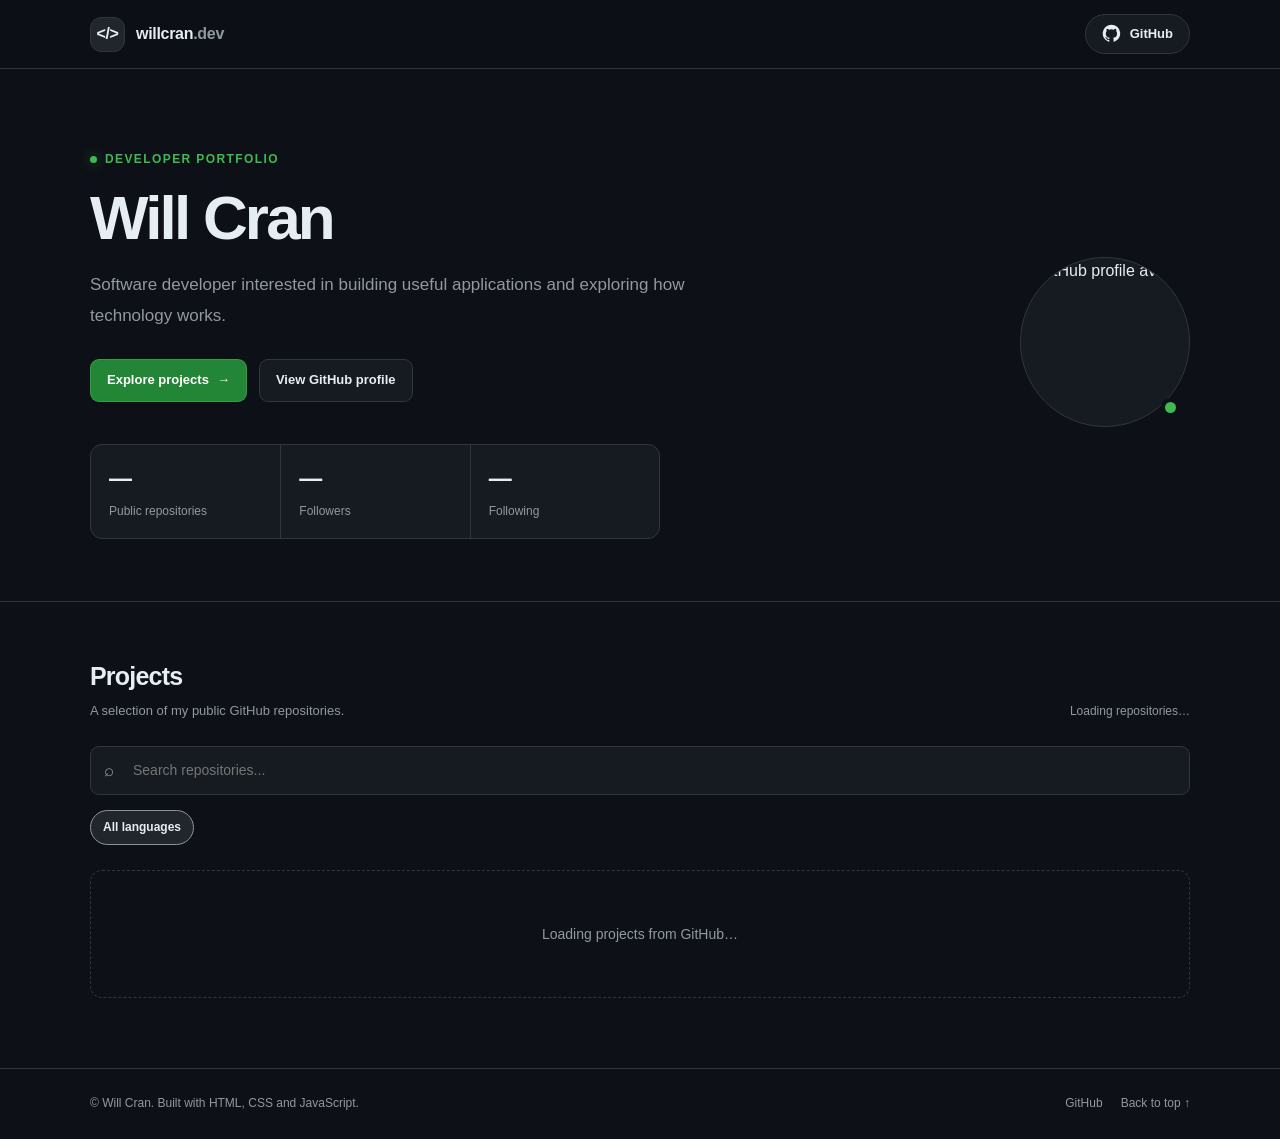
==== commit 1869a884: "Update index.html" ====
--- a/index.html
+++ b/index.html
@@ -1,292 +1,871 @@
-<!doctype html>
+
+<!DOCTYPE html>
 <html lang="en">
 <head>
-  <meta charset="utf-8">
-  <meta name="viewport" content="width=device-width, initial-scale=1">
-  <meta name="theme-color" content="#ffffff">
-  <meta name="description" content="A portfolio of projects by willcran, powered by the GitHub public API.">
-  <title>willcran — Developer Portfolio</title>
+  <meta charset="UTF-8">
+  <meta name="viewport" content="width=device-width, initial-scale=1.0">
+  <meta name="theme-color" content="#0d1117">
+  <meta name="description" content="Will's developer portfolio, powered by GitHub.">
+  <title>willcran</title>
+
+  <link rel="preconnect" href="https://api.github.com">
+  <link rel="preconnect" href="https://avatars.githubusercontent.com">
+
   <style>
     :root {
-      color-scheme: light dark;
-      --bg: #ffffff;
-      --panel: #ffffff;
-      --panel-hover: #f5f5f5;
-      --border: #e5e5e5;
-      --text: #111111;
-      --muted: #666666;
-      --accent: #111111;
-      --accent-soft: #f2f2f2;
-      --shadow: none;
-    }
-    @media (prefers-color-scheme: dark) {
-      :root {
-        --bg: #0b0b0b;
-        --panel: #111111;
-        --panel-hover: #191919;
-        --border: #303030;
-        --text: #f5f5f5;
-        --muted: #a3a3a3;
-        --accent: #f5f5f5;
-        --accent-soft: #202020;
-      }
-    }
-    * { box-sizing: border-box; }
-    html { scroll-behavior: smooth; scroll-snap-type: y proximity; }
+      color-scheme: dark;
+      --bg: #0d1117;
+      --surface: #161b22;
+      --surface-hover: #1c2129;
+      --border: #30363d;
+      --text: #e6edf3;
+      --muted: #9198a1;
+      --accent: #4493f8;
+      --green: #3fb950;
+    }
+
+    * {
+      box-sizing: border-box;
+    }
+
+    html {
+      scroll-behavior: smooth;
+    }
+
     body {
       margin: 0;
       background: var(--bg);
       color: var(--text);
-      font: 16px/1.6 Inter, ui-sans-serif, system-ui, -apple-system, BlinkMacSystemFont, "Segoe UI", sans-serif;
-    }
-    a { color: inherit; text-decoration: none; }
-    a:focus-visible, button:focus-visible, input:focus-visible, select:focus-visible { outline: 2px solid var(--text); outline-offset: 3px; }
-    .wrap { width: min(1100px, calc(100% - 40px)); margin-inline: auto; }
-    header { padding: 24px 0; border-bottom: 1px solid var(--border); }
-    .nav { display:flex; align-items:center; justify-content:space-between; gap:20px; }
-    .wordmark { font-size: 1.05rem; font-weight: 750; letter-spacing: -.04em; }
-    .wordmark span { color: var(--muted); }
-    .nav-links { display:flex; gap:24px; color:var(--muted); font-size:.9rem; }
-    .nav-links a:hover, .text-link:hover { color:var(--text); }
+      font-family: -apple-system, BlinkMacSystemFont, "Segoe UI",
+        Helvetica, Arial, sans-serif;
+      line-height: 1.6;
+    }
+
+    a {
+      color: inherit;
+      text-decoration: none;
+    }
+
+    button,
+    input {
+      font: inherit;
+    }
+
+    button {
+      cursor: pointer;
+    }
+
+    .container {
+      width: min(1100px, calc(100% - 40px));
+      margin: 0 auto;
+    }
+
+    .topbar {
+      position: sticky;
+      top: 0;
+      z-index: 10;
+      background: rgba(13, 17, 23, 0.9);
+      border-bottom: 1px solid var(--border);
+      backdrop-filter: blur(14px);
+    }
+
+    .nav {
+      min-height: 68px;
+      display: flex;
+      align-items: center;
+      justify-content: space-between;
+      gap: 20px;
+    }
+
+    .brand {
+      display: flex;
+      align-items: center;
+      gap: 11px;
+      font-weight: 650;
+      font-size: 16px;
+      letter-spacing: -0.3px;
+    }
+
+    .brand-mark {
+      display: grid;
+      place-items: center;
+      width: 35px;
+      height: 35px;
+      border-radius: 11px;
+      background: #21262d;
+      border: 1px solid var(--border);
+      color: var(--text);
+      font-size: 16px;
+    }
+
+    .github-pill {
+      display: inline-flex;
+      align-items: center;
+      justify-content: center;
+      gap: 9px;
+      padding: 9px 16px;
+      border: 1px solid var(--border);
+      border-radius: 999px;
+      background: var(--surface);
+      color: var(--text);
+      font-size: 13px;
+      font-weight: 600;
+      transition: background 0.2s, border-color 0.2s;
+    }
+
+    .github-pill:hover {
+      background: var(--surface-hover);
+      border-color: #8b949e;
+    }
+
+    .github-mark {
+      width: 19px;
+      height: 19px;
+      fill: currentColor;
+      flex-shrink: 0;
+    }
+
     .hero {
-      min-height: calc(100svh - 73px);
-      padding: 64px 0;
+      padding: 76px 0 62px;
+      border-bottom: 1px solid var(--border);
+    }
+
+    .hero-layout {
+      display: grid;
+      grid-template-columns: 1fr 190px;
+      align-items: center;
+      gap: 42px;
+    }
+
+    .eyebrow {
+      display: inline-flex;
+      align-items: center;
+      gap: 8px;
+      color: var(--green);
+      font-size: 12px;
+      font-weight: 700;
+      letter-spacing: 1.4px;
+      text-transform: uppercase;
+      margin-bottom: 15px;
+    }
+
+    .status-dot {
+      width: 7px;
+      height: 7px;
+      border-radius: 50%;
+      background: var(--green);
+      box-shadow: 0 0 12px rgba(63, 185, 80, 0.5);
+    }
+
+    h1 {
+      margin: 0;
+      font-size: clamp(38px, 6vw, 62px);
+      line-height: 1.1;
+      letter-spacing: -2.8px;
+      font-weight: 750;
+    }
+
+    .hero-subtitle {
+      margin: 18px 0 0;
+      max-width: 620px;
+      color: var(--muted);
+      font-size: 17px;
+      line-height: 1.8;
+    }
+
+    .hero-actions {
+      display: flex;
+      flex-wrap: wrap;
+      gap: 12px;
+      margin-top: 28px;
+    }
+
+    .button {
+      display: inline-flex;
+      align-items: center;
+      justify-content: center;
+      gap: 8px;
+      padding: 10px 16px;
+      border: 1px solid var(--border);
+      border-radius: 9px;
+      font-size: 13px;
+      font-weight: 650;
+      transition: background 0.2s, border-color 0.2s;
+    }
+
+    .button-primary {
+      background: #238636;
+      border-color: rgba(63, 185, 80, 0.5);
+      color: white;
+    }
+
+    .button-primary:hover {
+      background: #2ea043;
+    }
+
+    .button-secondary {
+      background: var(--surface);
+    }
+
+    .button-secondary:hover {
+      background: var(--surface-hover);
+      border-color: #8b949e;
+    }
+
+    .avatar-wrap {
+      justify-self: end;
+      position: relative;
+    }
+
+    .avatar {
+      display: block;
+      width: 170px;
+      height: 170px;
+      object-fit: cover;
+      border-radius: 50%;
+      border: 1px solid var(--border);
+      background: var(--surface);
+    }
+
+    .avatar-status {
+      position: absolute;
+      right: 10px;
+      bottom: 10px;
+      width: 19px;
+      height: 19px;
+      border-radius: 50%;
+      background: var(--green);
+      border: 4px solid var(--bg);
+    }
+
+    .stats {
+      display: grid;
+      grid-template-columns: repeat(3, 1fr);
+      margin-top: 42px;
+      max-width: 570px;
+      border: 1px solid var(--border);
+      border-radius: 12px;
+      overflow: hidden;
+      background: var(--surface);
+    }
+
+    .stat {
+      padding: 15px 18px;
+    }
+
+    .stat + .stat {
+      border-left: 1px solid var(--border);
+    }
+
+    .stat-number {
+      display: block;
+      font-size: 23px;
+      font-weight: 750;
+      letter-spacing: -0.6px;
+    }
+
+    .stat-label {
+      color: var(--muted);
+      font-size: 12px;
+    }
+
+    .section {
+      padding: 54px 0 70px;
+    }
+
+    .section-heading {
+      display: flex;
+      justify-content: space-between;
+      align-items: end;
+      gap: 20px;
+      margin-bottom: 25px;
+    }
+
+    .section-heading h2 {
+      margin: 0;
+      font-size: 25px;
+      letter-spacing: -0.8px;
+    }
+
+    .section-description {
+      margin: 5px 0 0;
+      color: var(--muted);
+      font-size: 13px;
+    }
+
+    .repo-count {
+      color: var(--muted);
+      font-size: 12px;
+      white-space: nowrap;
+    }
+
+    .controls {
+      display: grid;
+      gap: 15px;
+      margin-bottom: 25px;
+    }
+
+    .search-wrap {
+      position: relative;
+    }
+
+    .search-icon {
+      position: absolute;
+      left: 14px;
+      top: 50%;
+      transform: translateY(-50%);
+      color: var(--muted);
+      pointer-events: none;
+      font-size: 17px;
+    }
+
+    .search-input {
+      width: 100%;
+      padding: 12px 15px 12px 42px;
+      border: 1px solid var(--border);
+      border-radius: 9px;
+      outline: none;
+      background: var(--surface);
+      color: var(--text);
+      font-size: 14px;
+    }
+
+    .search-input:focus {
+      border-color: var(--accent);
+      box-shadow: 0 0 0 3px rgba(68, 147, 248, 0.14);
+    }
+
+    .language-chips {
+      display: flex;
+      flex-wrap: wrap;
+      gap: 8px;
+    }
+
+    .language-chip {
+      display: inline-flex;
+      align-items: center;
+      gap: 8px;
+      padding: 7px 12px;
+      border: 1px solid var(--border);
+      border-radius: 999px;
+      background: transparent;
+      color: var(--muted);
+      font-size: 12px;
+      font-weight: 550;
+      transition: color 0.2s, background 0.2s, border-color 0.2s;
+    }
+
+    .language-chip:hover {
+      color: var(--text);
+      background: var(--surface);
+      border-color: #8b949e;
+    }
+
+    .language-chip.active {
+      color: var(--text);
+      background: #21262d;
+      border-color: #8b949e;
+    }
+
+    .language-dot {
+      width: 9px;
+      height: 9px;
+      border-radius: 50%;
+      flex-shrink: 0;
+    }
+
+    .repo-grid {
+      display: grid;
+      grid-template-columns: repeat(2, minmax(0, 1fr));
+      gap: 15px;
+    }
+
+    .repo-card {
+      min-width: 0;
       display: flex;
       flex-direction: column;
-      justify-content: center;
-      scroll-snap-align: start;
-    }
-    .profile {
-      display:flex;
-      flex-direction:column;
-      align-items:center;
-      gap:22px;
-      text-align:center;
-    }
-    .avatar { width:124px; height:124px; border-radius:24px; object-fit:cover; border:1px solid var(--border); background:var(--panel); }
-    .profile > div { display:flex; flex-direction:column; align-items:center; }
-    .eyebrow { color:var(--muted); text-transform:uppercase; font-size:.74rem; letter-spacing:.14em; font-weight:750; margin:0 0 8px; }
-    h1 { font-size:clamp(2.2rem, 6vw, 4rem); line-height:1.05; letter-spacing:-.065em; margin:0; overflow-wrap:anywhere; }
-    .bio { max-width:690px; color:var(--muted); font-size:1.05rem; margin:16px auto 0; white-space:pre-line; }
-    .profile-links { display:flex; flex-wrap:wrap; justify-content:center; gap:10px; margin-top:22px; }
-    .button { display:inline-flex; align-items:center; justify-content:center; gap:9px; border:1px solid var(--border); border-radius:8px; padding:10px 14px; font-size:.9rem; font-weight:650; background:var(--panel); transition:background .15s ease, border-color .15s ease; }
-    .button:hover { background:var(--panel-hover); border-color:var(--muted); }
-    .button.primary { background:var(--text); color:var(--bg); border-color:var(--text); }
-    .button.primary:hover { opacity:.82; }
-    .section-head { display:flex; justify-content:space-between; align-items:end; gap:20px; margin-bottom:22px; }
-    h2 { font-size:1.55rem; letter-spacing:-.04em; margin:0; }
-    .subhead { color:var(--muted); margin:5px 0 0; font-size:.92rem; }
-    .stats { display:flex; flex-wrap:wrap; gap:8px; margin:30px 0 0; }
-    .stat { border:1px solid var(--border); background:var(--panel); padding:7px 11px; border-radius:7px; color:var(--muted); font-size:.82rem; }
-    .stat strong { color:var(--text); margin-right:5px; }
-    .projects { padding: 64px 0 84px; scroll-snap-align: start; }
-    .controls { display:flex; gap:10px; margin-bottom:20px; }
-    input, select { min-height:44px; background:var(--panel); color:var(--text); border:1px solid var(--border); border-radius:8px; padding:0 13px; font:inherit; font-size:.9rem; }
-    input { flex:1; min-width:0; }
-    select { max-width:190px; }
-    .grid { display:grid; grid-template-columns:repeat(3, minmax(0,1fr)); gap:14px; }
-    .repo { display:flex; flex-direction:column; min-height:220px; border:1px solid var(--border); background:var(--panel); border-radius:10px; padding:20px; transition:background .15s ease, border-color .15s ease; }
-    .repo:hover { border-color:var(--muted); background:var(--panel-hover); }
-    .repo-top { display:flex; justify-content:space-between; align-items:start; gap:12px; }
-    .repo-name { font-size:1.02rem; font-weight:720; letter-spacing:-.025em; overflow-wrap:anywhere; }
-    .repo-name:hover { text-decoration:underline; text-underline-offset:4px; }
-    .repo-icon { color:var(--muted); flex:none; }
-    .repo-desc { color:var(--muted); font-size:.89rem; margin:12px 0 22px; overflow-wrap:anywhere; }
-    .repo-bottom { display:flex; align-items:center; justify-content:space-between; flex-wrap:wrap; gap:12px; margin-top:auto; color:var(--muted); font-size:.78rem; }
-    .language { display:inline-flex; align-items:center; gap:7px; }
-    .dot { width:8px; height:8px; display:inline-block; border-radius:50%; background:var(--muted); }
-    .repo-meta { display:flex; gap:13px; }
-    .empty, .notice { color:var(--muted); border:1px dashed var(--border); border-radius:10px; padding:24px; text-align:center; }
-    .notice { margin:16px 0; border-style:solid; text-align:left; }
-    .hidden { display:none !important; }
-    footer { border-top:1px solid var(--border); padding:24px 0 34px; color:var(--muted); font-size:.82rem; }
-    .footer-inner { display:flex; justify-content:space-between; gap:14px; flex-wrap:wrap; }
-    .text-link { text-decoration:underline; text-decoration-color:var(--border); text-underline-offset:4px; }
-    .skeleton { min-height:220px; border-radius:10px; border:1px solid var(--border); background:var(--panel); }
-    @media (max-width:850px) { .grid { grid-template-columns:repeat(2,minmax(0,1fr)); } }
-    @media (max-width:560px) {
-      .wrap { width:min(100% - 28px, 1100px); }
-      .nav-links { gap:14px; }
+      padding: 21px;
+      border: 1px solid var(--border);
+      border-radius: 12px;
+      background: var(--surface);
+      transition: transform 0.2s, border-color 0.2s,
+        background 0.2s;
+    }
+
+    .repo-card:hover {
+      transform: translateY(-2px);
+      border-color: #6e7681;
+      background: var(--surface-hover);
+    }
+
+    .repo-title-row {
+      display: flex;
+      align-items: start;
+      justify-content: space-between;
+      gap: 12px;
+    }
+
+    .repo-title {
+      overflow-wrap: anywhere;
+      color: var(--accent);
+      font-size: 15px;
+      font-weight: 650;
+    }
+
+    .repo-title:hover {
+      text-decoration: underline;
+    }
+
+    .repo-icon {
+      flex-shrink: 0;
+      color: var(--muted);
+    }
+
+    .repo-description {
+      flex: 1;
+      min-height: 46px;
+      margin: 13px 0 20px;
+      color: var(--muted);
+      font-size: 13px;
+      line-height: 1.7;
+      overflow-wrap: anywhere;
+    }
+
+    .repo-description.empty {
+      font-style: italic;
+      opacity: 0.7;
+    }
+
+    .repo-footer {
+      display: flex;
+      align-items: center;
+      flex-wrap: wrap;
+      gap: 14px;
+      padding-top: 14px;
+      border-top: 1px solid var(--border);
+      color: var(--muted);
+      font-size: 11px;
+    }
+
+    .repo-language {
+      display: inline-flex;
+      align-items: center;
+      gap: 7px;
+    }
+
+    .repo-language .language-dot {
+      width: 10px;
+      height: 10px;
+    }
+
+    .repo-meta {
+      display: inline-flex;
+      align-items: center;
+      gap: 5px;
+    }
+
+    .empty-state,
+    .loading-state,
+    .error-state {
+      padding: 52px 20px;
+      border: 1px dashed var(--border);
+      border-radius: 12px;
+      color: var(--muted);
+      text-align: center;
+      font-size: 14px;
+      grid-column: 1 / -1;
+    }
+
+    .error-state a {
+      color: var(--accent);
+      text-decoration: underline;
+    }
+
+    .footer {
+      padding: 25px 0;
+      border-top: 1px solid var(--border);
+      color: var(--muted);
+      font-size: 12px;
+    }
+
+    .footer-inner {
+      display: flex;
+      align-items: center;
+      justify-content: space-between;
+      gap: 16px;
+    }
+
+    .footer a:hover {
+      color: var(--text);
+    }
+
+    .footer-links {
+      display: flex;
+      gap: 18px;
+    }
+
+    @media (max-width: 700px) {
       .hero {
-        min-height: calc(100svh - 69px);
-        padding: 36px 0;
-      }
-      .profile { gap:20px; }
-      .avatar { width:96px; height:96px; border-radius:20px; }
-      .bio { font-size:.96rem; max-width:34rem; }
-      .grid { grid-template-columns:1fr; }
-      .controls { flex-direction:column; }
-      select { max-width:none; width:100%; }
-      .section-head { align-items:start; flex-direction:column; }
-    }
-    @media (prefers-reduced-motion:reduce) { *,*::before,*::after { scroll-behavior:auto !important; scroll-snap-type:none !important; animation:none !important; transition:none !important; } }
+        padding: 53px 0 42px;
+      }
+
+      .hero-layout {
+        grid-template-columns: 1fr;
+        gap: 25px;
+      }
+
+      .avatar-wrap {
+        grid-row: 1;
+        justify-self: start;
+      }
+
+      .avatar {
+        width: 108px;
+        height: 108px;
+      }
+
+      h1 {
+        letter-spacing: -1.8px;
+      }
+
+      .hero-subtitle {
+        font-size: 15px;
+      }
+
+      .stats {
+        margin-top: 30px;
+      }
+
+      .stat {
+        padding: 12px;
+      }
+
+      .stat-number {
+        font-size: 20px;
+      }
+
+      .repo-grid {
+        grid-template-columns: 1fr;
+      }
+
+      .section-heading {
+        align-items: start;
+      }
+
+      .footer-inner {
+        align-items: start;
+        flex-direction: column;
+      }
+    }
+
+    @media (prefers-reduced-motion: reduce) {
+      *,
+      *::before,
+      *::after {
+        scroll-behavior: auto !important;
+        transition-duration: 0.01ms !important;
+      }
+    }
   </style>
 </head>
+
 <body>
-  <header>
-    <div class="wrap nav">
-      <a class="wordmark" href="#" aria-label="Home"><span>./</span>willcran</a>
-      <nav class="nav-links" aria-label="Main navigation">
-        <a href="#projects">Projects</a>
-        <a id="nav-github" href="https://github.com/willcran" target="_blank" rel="noreferrer">GitHub</a>
-      </nav>
+  <header class="topbar">
+    <div class="container nav">
+      <a class="brand" href="#top" aria-label="Home">
+        <span class="brand-mark">&lt;/&gt;</span>
+        <span>willcran<span style="color: var(--muted)">.dev</span></span>
+      </a>
+
+      <a
+        class="github-pill"
+        href="https://github.com/willcran"
+        target="_blank"
+        rel="noopener noreferrer"
+      >
+        <svg class="github-mark" viewBox="0 0 24 24" aria-hidden="true">
+          <path d="M12 .9a11.1 11.1 0 0 0-3.51 21.63c.55.1.76-.24.76-.53v-2.08c-3.1.67-3.76-1.32-3.76-1.32-.5-1.28-1.24-1.62-1.24-1.62-1.01-.69.08-.68.08-.68 1.12.08 1.71 1.15 1.71 1.15 1 .1.75 2.02 3.16 1.5.1-.72.39-1.22.7-1.5-2.48-.28-5.09-1.24-5.09-5.52 0-1.22.44-2.22 1.15-3-.12-.28-.5-1.42.11-2.96 0 0 .94-.3 3.05 1.14a10.6 10.6 0 0 1 5.55 0c2.11-1.44 3.05-1.14 3.05-1.14.61 1.54.23 2.68.11 2.96.72.78 1.15 1.78 1.15 3 0 4.29-2.61 5.24-5.1 5.51.4.35.75 1.02.75 2.06V22c0 .29.2.64.76.53A11.1 11.1 0 0 0 12 .9Z"/>
+        </svg>
+        GitHub
+      </a>
     </div>
   </header>
 
-  <main>
-    <section class="hero wrap" aria-labelledby="profile-name">
-      <div class="profile">
-        <img id="avatar" class="avatar" src="https://github.com/willcran.png" alt="GitHub profile picture" width="116" height="116">
-        <div>
-          <p class="eyebrow">Developer portfolio</p>
-          <h1 id="profile-name">willcran</h1>
-          <p class="bio" id="bio">Projects, experiments and things I've built.</p>
-          <div class="profile-links">
-            <a class="button primary" id="profile-button" href="https://github.com/willcran" target="_blank" rel="noreferrer">View GitHub profile <span aria-hidden="true">↗</span></a>
-            <a class="button" href="#projects">Explore projects <span aria-hidden="true">↓</span></a>
+  <main id="top">
+    <section class="hero">
+      <div class="container">
+        <div class="hero-layout">
+          <div class="hero-content">
+            <div class="eyebrow">
+              <span class="status-dot"></span>
+              Developer portfolio
+            </div>
+
+            <h1 id="profile-name">Will Cran</h1>
+
+            <p class="hero-subtitle" id="profile-bio">
+              Software developer interested in building useful applications
+              and exploring how technology works.
+            </p>
+
+            <div class="hero-actions">
+              <a
+                class="button button-primary"
+                href="#projects"
+              >
+                Explore projects <span aria-hidden="true">→</span>
+              </a>
+
+              <a
+                class="button button-secondary"
+                id="profile-link"
+                href="https://github.com/willcran"
+                target="_blank"
+                rel="noopener noreferrer"
+              >
+                View GitHub profile
+              </a>
+            </div>
+
+            <div class="stats">
+              <div class="stat">
+                <span class="stat-number" id="repo-stat">—</span>
+                <span class="stat-label">Public repositories</span>
+              </div>
+
+              <div class="stat">
+                <span class="stat-number" id="followers-stat">—</span>
+                <span class="stat-label">Followers</span>
+              </div>
+
+              <div class="stat">
+                <span class="stat-number" id="following-stat">—</span>
+                <span class="stat-label">Following</span>
+              </div>
+            </div>
+          </div>
+
+          <a
+            class="avatar-wrap"
+            id="avatar-link"
+            href="https://github.com/willcran"
+            target="_blank"
+            rel="noopener noreferrer"
+            aria-label="Open GitHub profile"
+          >
+            <img
+              class="avatar"
+              id="profile-avatar"
+              src="https://github.com/willcran.png"
+              alt="GitHub profile avatar"
+            >
+            <span class="avatar-status" aria-hidden="true"></span>
+          </a>
+        </div>
+      </div>
+    </section>
+
+    <section class="section" id="projects">
+      <div class="container">
+        <div class="section-heading">
+          <div>
+            <h2>Projects</h2>
+            <p class="section-description">
+              A selection of my public GitHub repositories.
+            </p>
+          </div>
+
+          <span class="repo-count" id="repo-count">Loading repositories…</span>
+        </div>
+
+        <div class="controls">
+          <label class="search-wrap">
+            <span class="search-icon" aria-hidden="true">⌕</span>
+            <input
+              class="search-input"
+              id="repo-search"
+              type="search"
+              placeholder="Search repositories..."
+              aria-label="Search repositories"
+            >
+          </label>
+
+          <div
+            class="language-chips"
+            id="language-chips"
+            aria-label="Filter repositories by language"
+          >
+            <button
+              class="language-chip active"
+              type="button"
+              data-language=""
+              aria-pressed="true"
+            >
+              All languages
+            </button>
           </div>
         </div>
+
+        <div class="repo-grid" id="repo-grid">
+          <div class="loading-state">Loading projects from GitHub…</div>
+        </div>
       </div>
-      <div class="stats" id="stats" aria-label="GitHub profile statistics">
-        <span class="stat"><strong>…</strong> public repositories</span>
-        <span class="stat"><strong>…</strong> followers</span>
-        <span class="stat"><strong>…</strong> following</span>
-      </div>
-      <p id="profile-status" class="subhead" role="status" style="margin-top:14px">Loading live GitHub profile…</p>
-    </section>
-
-    <section class="projects wrap" id="projects" aria-labelledby="projects-title">
-      <div class="section-head">
-        <div>
-          <p class="eyebrow">Selected work</p>
-          <h2 id="projects-title">GitHub repositories</h2>
-          <p class="subhead">Public repositories, ordered by recent activity.</p>
-        </div>
-        <a class="text-link" id="all-repos" href="https://github.com/willcran?tab=repositories" target="_blank" rel="noreferrer">All repositories ↗</a>
-      </div>
-      <div class="controls">
-        <input id="search" type="search" placeholder="Search repositories…" aria-label="Search repositories">
-        <select id="language-filter" aria-label="Filter by programming language">
-          <option value="">All languages</option>
-        </select>
-        <select id="sort" aria-label="Sort repositories">
-          <option value="updated">Recently updated</option>
-          <option value="stars">Most stars</option>
-          <option value="name">Name A–Z</option>
-        </select>
-      </div>
-      <div id="repo-grid" class="grid" aria-live="polite">
-        <div class="skeleton"></div><div class="skeleton"></div><div class="skeleton"></div>
-      </div>
-      <p id="repo-empty" class="empty hidden">No repositories match those filters.</p>
-      <div id="api-notice" class="notice hidden" role="status"></div>
     </section>
   </main>
 
-  <footer>
-    <div class="wrap footer-inner">
-      <span>Built with HTML, CSS and the GitHub public API.</span>
-      <span>Profile details and repositories load from <a class="text-link" href="https://docs.github.com/en/rest" target="_blank" rel="noreferrer">GitHub REST API</a>.</span>
+  <footer class="footer">
+    <div class="container footer-inner">
+      <span>© <span id="year"></span> Will Cran. Built with HTML, CSS and JavaScript.</span>
+
+      <div class="footer-links">
+        <a href="https://github.com/willcran" target="_blank" rel="noopener noreferrer">GitHub</a>
+        <a href="#top">Back to top ↑</a>
+      </div>
     </div>
   </footer>
 
   <script>
-    const USERNAME = "willcran";
-    const API = "https://api.github.com";
-    const grid = document.querySelector("#repo-grid");
-    const search = document.querySelector("#search");
-    const languageFilter = document.querySelector("#language-filter");
-    const sort = document.querySelector("#sort");
-    const empty = document.querySelector("#repo-empty");
-    const notice = document.querySelector("#api-notice");
+    const GITHUB_USERNAME = "willcran";
+    const API_BASE = "https://api.github.com";
+
+    const repoGrid = document.getElementById("repo-grid");
+    const repoSearch = document.getElementById("repo-search");
+    const languageChips = document.getElementById("language-chips");
+
     let repositories = [];
-
-    const escapeHTML = (value = "") => String(value).replace(/[&<>"']/g, char => ({
-      "&": "&amp;", "<": "&lt;", ">": "&gt;", '"': "&quot;", "'": "&#39;"
-    }[char]));
-
-    function formatDate(value) {
-      if (!value) return "No recent activity";
-      const date = new Date(value);
-      return `Updated ${date.toLocaleDateString(undefined, { day: "numeric", month: "short", year: "numeric" })}`;
-    }
-
-    function renderRepositories() {
-      const term = search.value.trim().toLowerCase();
-      const language = languageFilter.value;
-      let shown = repositories.filter(repo => {
-        const matchesTerm = `${repo.name} ${repo.description || ""} ${repo.language || ""}`.toLowerCase().includes(term);
-        return matchesTerm && (!language || repo.language === language);
-      });
-      if (sort.value === "stars") shown.sort((a, b) => b.stargazers_count - a.stargazers_count);
-      else if (sort.value === "name") shown.sort((a, b) => a.name.localeCompare(b.name));
-      else shown.sort((a, b) => new Date(b.updated_at) - new Date(a.updated_at));
-
-      grid.innerHTML = shown.map(repo => `
-        <article class="repo">
-          <div class="repo-top">
-            <a class="repo-name" href="${escapeHTML(repo.html_url)}" target="_blank" rel="noreferrer">${escapeHTML(repo.name)}</a>
-            <span class="repo-icon" aria-label="Public repository" title="Public repository">↗</span>
-          </div>
-          <p class="repo-desc">${escapeHTML(repo.description || "No description has been added yet.")}</p>
-          <div class="repo-bottom">
-            <span class="language">${repo.language ? `<i class="dot" aria-hidden="true"></i>${escapeHTML(repo.language)}` : "Language not specified"}</span>
-            <span class="repo-meta">
-              <span title="Stars">☆ ${repo.stargazers_count}</span>
-              <span title="Forks">⑂ ${repo.forks_count}</span>
-            </span>
-          </div>
-          <div class="repo-bottom" style="margin-top:12px"><span>${formatDate(repo.updated_at)}</span></div>
-        </article>`).join("");
-      empty.classList.toggle("hidden", shown.length !== 0);
-    }
-
-    async function loadPortfolio() {
-      try {
-        const profileResponse = await fetch(`${API}/users/${USERNAME}`, { headers: { Accept: "application/vnd.github+json" }, cache: "no-store" });
-        if (!profileResponse.ok) throw new Error(profileResponse.status === 403 || profileResponse.status === 429
-          ? "GitHub has temporarily rate-limited requests. Try refreshing in a little while."
-          : `GitHub profile request failed (${profileResponse.status}).`);
-        const profile = await profileResponse.json();
-
-        document.title = `${profile.name || profile.login} — Developer Portfolio`;
-        document.querySelector('meta[name="description"]').content = profile.bio || `Projects and open-source work by ${profile.login}.`;
-        const avatar = document.querySelector("#avatar");
-        avatar.src = profile.avatar_url;
-        avatar.alt = `${profile.login}'s GitHub profile picture`;
-        document.querySelector("#profile-name").textContent = profile.name || profile.login;
-        document.querySelector("#bio").textContent = profile.bio || "No GitHub bio added yet.";
-        document.querySelector("#nav-github").href = profile.html_url;
-        document.querySelector("#profile-button").href = profile.html_url;
-        document.querySelector("#all-repos").href = `${profile.html_url}?tab=repositories`;
-        document.querySelector("#stats").innerHTML = `
-          <span class="stat"><strong>${profile.public_repos}</strong> public repositories</span>
-          <span class="stat"><strong>${profile.followers}</strong> followers</span>
-          <span class="stat"><strong>${profile.following}</strong> following</span>`;
-        document.querySelector("#profile-status").textContent = `Live data from GitHub · @${profile.login}`;
-
-        const repoResponse = await fetch(`${API}/users/${USERNAME}/repos?type=owner&sort=updated&per_page=100`, { headers: { Accept: "application/vnd.github+json" }, cache: "no-store" });
-        if (!repoResponse.ok) throw new Error("Your profile loaded, but GitHub could not provide the repository list right now.");
-        repositories = (await repoResponse.json()).filter(repo => !repo.fork && !repo.archived && !repo.private);
-        const languages = [...new Set(repositories.map(repo => repo.language).filter(Boolean))].sort();
-        languageFilter.innerHTML = '<option value="">All languages</option>' + languages.map(lang => `<option value="${escapeHTML(lang)}">${escapeHTML(lang)}</option>`).join("");
-        renderRepositories();
-      } catch (error) {
-        document.querySelector("#profile-status").textContent = "Could not refresh live GitHub data.";
-        notice.textContent = `${error.message} The page still links to github.com/${USERNAME}. If this continues, check your connection or GitHub API status.`;
-        notice.classList.remove("hidden");
-        if (!repositories.length) {
-          grid.innerHTML = "";
-          empty.textContent = "Repositories could not be loaded. Open the GitHub profile to view them.";
-          empty.classList.remove("hidden");
-        }
-      }
-    }
-
-    search.addEventListener("input", renderRepositories);
-    languageFilter.addEventListener("change", renderRepositories);
-    sort.addEventListener("change", renderRepositories);
-    loadPortfolio();
-  </script>
-</body>
-</html>
+    let selectedLanguage = "";
+
+    const languageColors = {
+      "1C Enterprise": "#814CCC",
+      "2-Dimensional Array": "#38761D",
+      "4D": "#004289",
+      ABAP: "#E8274B",
+      ActionScript: "#882B0F",
+      Ada: "#02f88c",
+      Agda: "#315665",
+      "AGS Script": "#B9D9FF",
+      Alloy: "#64C800",
+      "AMPL": "#E6EFBB",
+      "ANTLR": "#9DC3FF",
+      "API Blueprint": "#2ACCA8",
+      Apex: "#1797c0",
+      "APL": "#5A8164",
+      "AppleScript": "#101F1F",
+      Arc: "#aa2afe",
+      Arduino: "#bd79d1",
+      ASP: "#6a40fd",
+      AspectJ: "#a957b0",
+      Assembly: "#6E4C13",
+      Astro: "#ff5a03",
+      Asymptote: "#ff0000",
+      "AutoHotkey": "#6594b9",
+      "AutoIt": "#1C3552",
+      "Ballerina": "#FF5000",
+      Batchfile: "#C1F12E",
+      Beef: "#a52f4e",
+      Befunge: "#000000",
+      Berry: "#15A13C",
+      BibTeX: "#778899",
+      Bicep: "#519aba",
+      Blade: "#f7523f",
+      BlitzBasic: "#00FFAE",
+      BQN: "#2b7067",
+      Brainfuck: "#2F2530",
+      "C": "#555555",
+      "C#": "#178600",
+      "C++": "#f34b7d",
+      "CMake": "#DA3434",
+      COBOL: "#005ca5",
+      CoffeeScript: "#244776",
+      ColdFusion: "#ed2cd6",
+      "Common Lisp": "#3fb68b",
+      "Common Workflow Language": "#B5314C",
+      "Component Pascal": "#B0CE4E",
+      Crystal: "#000100",
+      "CSS": "#663399",
+      "Cuda": "#3A4E3A",
+      "D": "#ba595e",
+      Dart: "#00B4AB",
+      Delphi: "#B0CE4E",
+      Dhall: "#dfafff",
+      "Dockerfile": "#384d54",
+      "Dream Maker": "#a52f4e",
+      "Elixir": "#6e4a7e",
+      "Elm": "#60B5CC",
+      "Emacs Lisp": "#c065db",
+      "Erlang": "#B83998",
+      "F#": "#b845fc",
+      "F*": "#572e30",
+      "Factor": "#636746",
+      "Fennel": "#fff3d7",
+      "Fluent": "#ffcc33",
+      "FORTRAN": "#4d41b1",
+      "FreeBasic": "#141AC9",
+      "G-code": "#D08CF2",
+      "Game Maker Language": "#71b417",
+      "GDScript": "#355570",
+      "Gherkin": "#5B2063",
+      "GLSL": "#5686a5",
+      "Gnuplot": "#f0a9f0",
+      "Go": "#00ADD8",
+      "Godot Resource": "#355570",
+      "Golo": "#88562A",
+      "Gradle": "#02303A",
+      "Grammatical Framework": "#ff0000",
+      "GraphQL": "#e10098",
+      "Groovy": "#4298b8",
+      "Hack": "#878787",
+      "Haml": "#ece2a9",
+      "Handlebars": "#f7931e",
+      "Harbour": "#0e60e3",
+      "Haskell": "#5e5086",
+      "Haxe": "#df7900",
+      "HCL": "#844FBA",
+      "HLSL": "#aace60",
+      "HTML": "#e34c26",
+      "Hy": "#7790B2",
+      "IDL": "#a3522f",
+      "Idris": "#b30000",
+      "Igor Pro": "#0000cc",
+      "Imba": "#16cec6",
+      "Inform 7": "#7790B2",
+      "INI": "#d1dbe0",
+      "Inno Setup": "#264b99",
+      "Io": "#a9188d",
+      "Ioke": "#078193",
+      "Isabelle": "#FEFE00",
+      "J": "#9EEDFF",
+      "Janet": "#0886a5",
+      "Jasmin": "#d03600",
+      "Java": "#b07219",
+      "JavaScript": "#f1e05a",
+      "Jinja": "#a52a22",
+      "Jolie": "#843179",
+      "JSON": "#292929",
+      "Julia": "#a270ba",
+      "Jupyter Notebook": "#DA5B0B",
+      "Kotlin": "#A97BFF",
+      "KRL": "#28430A",
+      "LabVIEW": "#fede06",
+      "Lasso": "#999999",
+      "Latte": "#f2a542",
+      "Lean": "#000000",
+      "Less": "#1d365d",
+      "Lex": "#DBCA00",
+      "LFE": "#4C3023",
+      "LilyPond": "#9ccc7c",
+      "Liquid": "#67b8de",
+      "Literate Agda": "#315665",
+      "Literate CoffeeScript": "#244776",
+      "Literate Haskell": "#5e5086",
+      "LiveScript": "#499886",
+      "LLVM": "#185619",
+      "Logos": "#000000",
+      "Logtalk": "#295b9a",
+      "Lua": "#000080",
+      "M": "#f1e05a",
+      "M4": "#000000",
+      "M4Sugar": "#000000",
+      "Makefile": "#427819",
+      "Markdown": "#083fa1",
+      "Marko": "#42
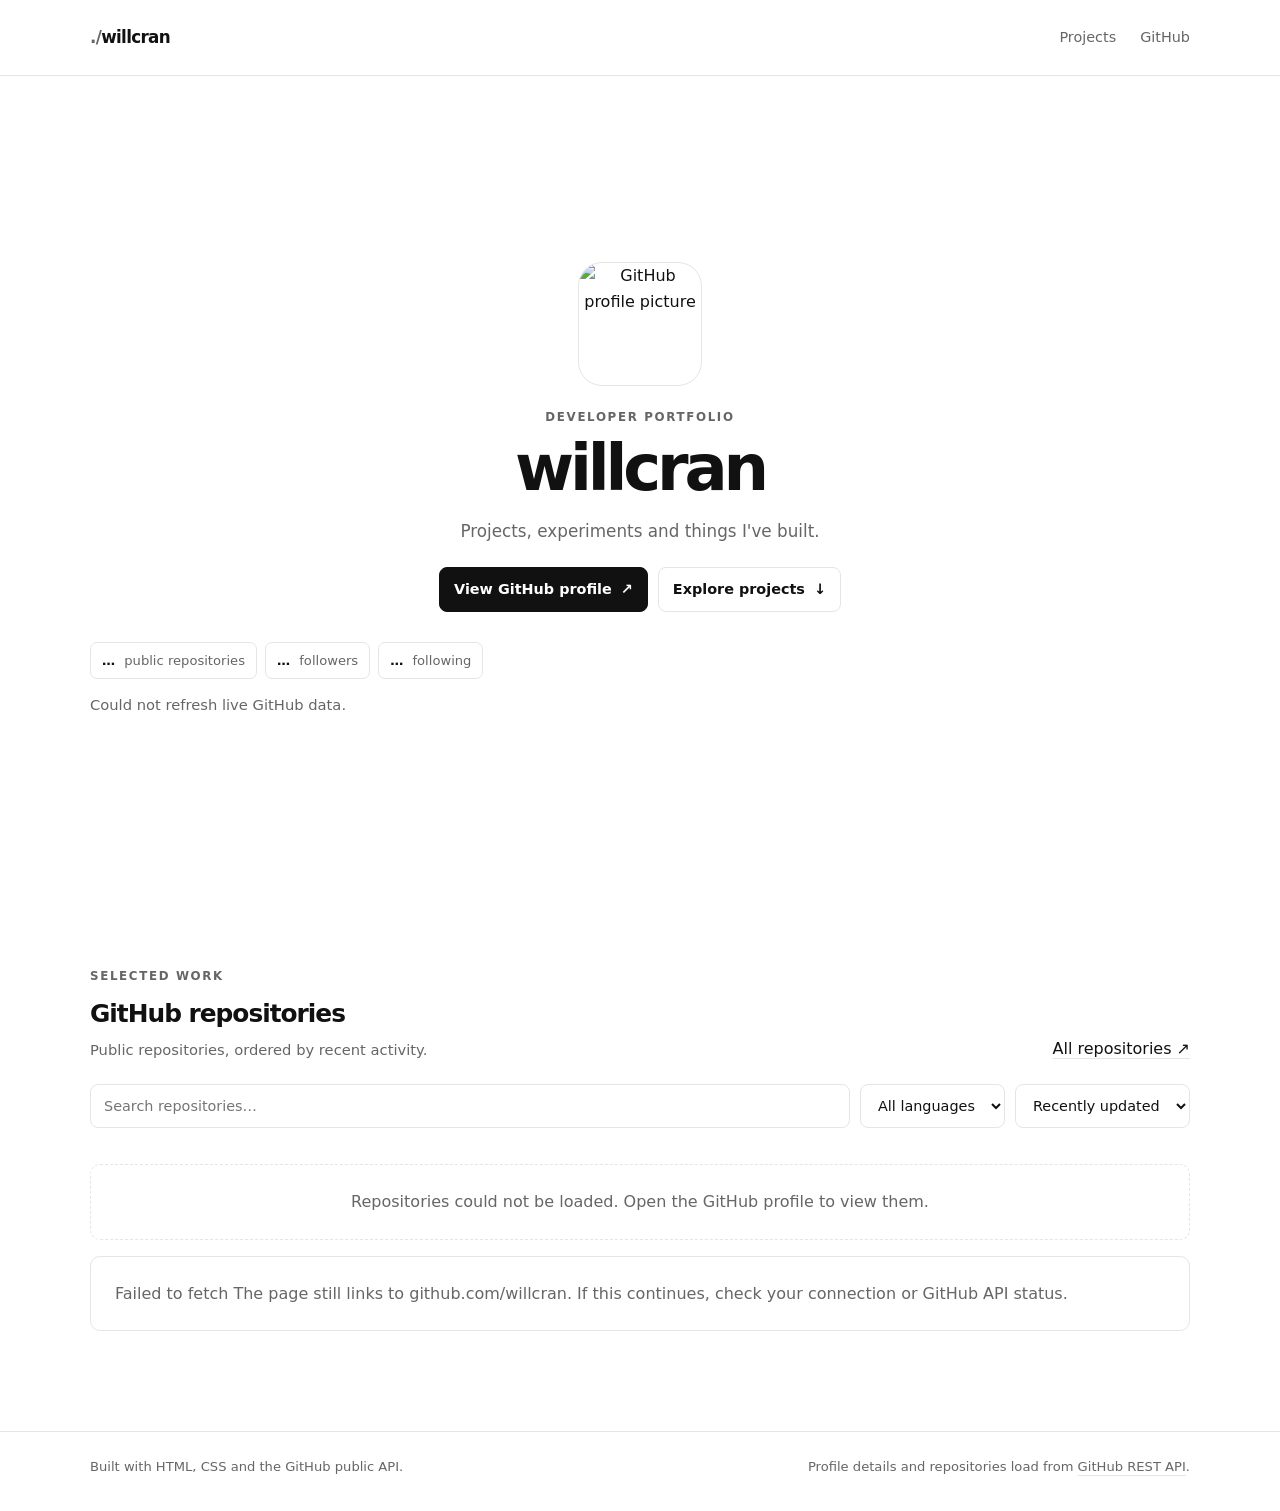
==== commit 1dec8d9a: "Add files via upload" ====
--- a/index.html
+++ b/index.html
@@ -1,871 +1,292 @@
-
-<!DOCTYPE html>
+<!doctype html>
 <html lang="en">
 <head>
-  <meta charset="UTF-8">
-  <meta name="viewport" content="width=device-width, initial-scale=1.0">
-  <meta name="theme-color" content="#0d1117">
-  <meta name="description" content="Will's developer portfolio, powered by GitHub.">
-  <title>willcran</title>
-
-  <link rel="preconnect" href="https://api.github.com">
-  <link rel="preconnect" href="https://avatars.githubusercontent.com">
-
+  <meta charset="utf-8">
+  <meta name="viewport" content="width=device-width, initial-scale=1">
+  <meta name="theme-color" content="#ffffff">
+  <meta name="description" content="A portfolio of projects by willcran, powered by the GitHub public API.">
+  <title>willcran — Developer Portfolio</title>
   <style>
     :root {
-      color-scheme: dark;
-      --bg: #0d1117;
-      --surface: #161b22;
-      --surface-hover: #1c2129;
-      --border: #30363d;
-      --text: #e6edf3;
-      --muted: #9198a1;
-      --accent: #4493f8;
-      --green: #3fb950;
-    }
-
-    * {
-      box-sizing: border-box;
-    }
-
-    html {
-      scroll-behavior: smooth;
-    }
-
+      color-scheme: light dark;
+      --bg: #ffffff;
+      --panel: #ffffff;
+      --panel-hover: #f5f5f5;
+      --border: #e5e5e5;
+      --text: #111111;
+      --muted: #666666;
+      --accent: #111111;
+      --accent-soft: #f2f2f2;
+      --shadow: none;
+    }
+    @media (prefers-color-scheme: dark) {
+      :root {
+        --bg: #0b0b0b;
+        --panel: #111111;
+        --panel-hover: #191919;
+        --border: #303030;
+        --text: #f5f5f5;
+        --muted: #a3a3a3;
+        --accent: #f5f5f5;
+        --accent-soft: #202020;
+      }
+    }
+    * { box-sizing: border-box; }
+    html { scroll-behavior: smooth; scroll-snap-type: y proximity; }
     body {
       margin: 0;
       background: var(--bg);
       color: var(--text);
-      font-family: -apple-system, BlinkMacSystemFont, "Segoe UI",
-        Helvetica, Arial, sans-serif;
-      line-height: 1.6;
-    }
-
-    a {
-      color: inherit;
-      text-decoration: none;
-    }
-
-    button,
-    input {
-      font: inherit;
-    }
-
-    button {
-      cursor: pointer;
-    }
-
-    .container {
-      width: min(1100px, calc(100% - 40px));
-      margin: 0 auto;
-    }
-
-    .topbar {
-      position: sticky;
-      top: 0;
-      z-index: 10;
-      background: rgba(13, 17, 23, 0.9);
-      border-bottom: 1px solid var(--border);
-      backdrop-filter: blur(14px);
-    }
-
-    .nav {
-      min-height: 68px;
-      display: flex;
-      align-items: center;
-      justify-content: space-between;
-      gap: 20px;
-    }
-
-    .brand {
-      display: flex;
-      align-items: center;
-      gap: 11px;
-      font-weight: 650;
-      font-size: 16px;
-      letter-spacing: -0.3px;
-    }
-
-    .brand-mark {
-      display: grid;
-      place-items: center;
-      width: 35px;
-      height: 35px;
-      border-radius: 11px;
-      background: #21262d;
-      border: 1px solid var(--border);
-      color: var(--text);
-      font-size: 16px;
-    }
-
-    .github-pill {
-      display: inline-flex;
-      align-items: center;
-      justify-content: center;
-      gap: 9px;
-      padding: 9px 16px;
-      border: 1px solid var(--border);
-      border-radius: 999px;
-      background: var(--surface);
-      color: var(--text);
-      font-size: 13px;
-      font-weight: 600;
-      transition: background 0.2s, border-color 0.2s;
-    }
-
-    .github-pill:hover {
-      background: var(--surface-hover);
-      border-color: #8b949e;
-    }
-
-    .github-mark {
-      width: 19px;
-      height: 19px;
-      fill: currentColor;
-      flex-shrink: 0;
-    }
-
+      font: 16px/1.6 Inter, ui-sans-serif, system-ui, -apple-system, BlinkMacSystemFont, "Segoe UI", sans-serif;
+    }
+    a { color: inherit; text-decoration: none; }
+    a:focus-visible, button:focus-visible, input:focus-visible, select:focus-visible { outline: 2px solid var(--text); outline-offset: 3px; }
+    .wrap { width: min(1100px, calc(100% - 40px)); margin-inline: auto; }
+    header { padding: 24px 0; border-bottom: 1px solid var(--border); }
+    .nav { display:flex; align-items:center; justify-content:space-between; gap:20px; }
+    .wordmark { font-size: 1.05rem; font-weight: 750; letter-spacing: -.04em; }
+    .wordmark span { color: var(--muted); }
+    .nav-links { display:flex; gap:24px; color:var(--muted); font-size:.9rem; }
+    .nav-links a:hover, .text-link:hover { color:var(--text); }
     .hero {
-      padding: 76px 0 62px;
-      border-bottom: 1px solid var(--border);
-    }
-
-    .hero-layout {
-      display: grid;
-      grid-template-columns: 1fr 190px;
-      align-items: center;
-      gap: 42px;
-    }
-
-    .eyebrow {
-      display: inline-flex;
-      align-items: center;
-      gap: 8px;
-      color: var(--green);
-      font-size: 12px;
-      font-weight: 700;
-      letter-spacing: 1.4px;
-      text-transform: uppercase;
-      margin-bottom: 15px;
-    }
-
-    .status-dot {
-      width: 7px;
-      height: 7px;
-      border-radius: 50%;
-      background: var(--green);
-      box-shadow: 0 0 12px rgba(63, 185, 80, 0.5);
-    }
-
-    h1 {
-      margin: 0;
-      font-size: clamp(38px, 6vw, 62px);
-      line-height: 1.1;
-      letter-spacing: -2.8px;
-      font-weight: 750;
-    }
-
-    .hero-subtitle {
-      margin: 18px 0 0;
-      max-width: 620px;
-      color: var(--muted);
-      font-size: 17px;
-      line-height: 1.8;
-    }
-
-    .hero-actions {
-      display: flex;
-      flex-wrap: wrap;
-      gap: 12px;
-      margin-top: 28px;
-    }
-
-    .button {
-      display: inline-flex;
-      align-items: center;
-      justify-content: center;
-      gap: 8px;
-      padding: 10px 16px;
-      border: 1px solid var(--border);
-      border-radius: 9px;
-      font-size: 13px;
-      font-weight: 650;
-      transition: background 0.2s, border-color 0.2s;
-    }
-
-    .button-primary {
-      background: #238636;
-      border-color: rgba(63, 185, 80, 0.5);
-      color: white;
-    }
-
-    .button-primary:hover {
-      background: #2ea043;
-    }
-
-    .button-secondary {
-      background: var(--surface);
-    }
-
-    .button-secondary:hover {
-      background: var(--surface-hover);
-      border-color: #8b949e;
-    }
-
-    .avatar-wrap {
-      justify-self: end;
-      position: relative;
-    }
-
-    .avatar {
-      display: block;
-      width: 170px;
-      height: 170px;
-      object-fit: cover;
-      border-radius: 50%;
-      border: 1px solid var(--border);
-      background: var(--surface);
-    }
-
-    .avatar-status {
-      position: absolute;
-      right: 10px;
-      bottom: 10px;
-      width: 19px;
-      height: 19px;
-      border-radius: 50%;
-      background: var(--green);
-      border: 4px solid var(--bg);
-    }
-
-    .stats {
-      display: grid;
-      grid-template-columns: repeat(3, 1fr);
-      margin-top: 42px;
-      max-width: 570px;
-      border: 1px solid var(--border);
-      border-radius: 12px;
-      overflow: hidden;
-      background: var(--surface);
-    }
-
-    .stat {
-      padding: 15px 18px;
-    }
-
-    .stat + .stat {
-      border-left: 1px solid var(--border);
-    }
-
-    .stat-number {
-      display: block;
-      font-size: 23px;
-      font-weight: 750;
-      letter-spacing: -0.6px;
-    }
-
-    .stat-label {
-      color: var(--muted);
-      font-size: 12px;
-    }
-
-    .section {
-      padding: 54px 0 70px;
-    }
-
-    .section-heading {
-      display: flex;
-      justify-content: space-between;
-      align-items: end;
-      gap: 20px;
-      margin-bottom: 25px;
-    }
-
-    .section-heading h2 {
-      margin: 0;
-      font-size: 25px;
-      letter-spacing: -0.8px;
-    }
-
-    .section-description {
-      margin: 5px 0 0;
-      color: var(--muted);
-      font-size: 13px;
-    }
-
-    .repo-count {
-      color: var(--muted);
-      font-size: 12px;
-      white-space: nowrap;
-    }
-
-    .controls {
-      display: grid;
-      gap: 15px;
-      margin-bottom: 25px;
-    }
-
-    .search-wrap {
-      position: relative;
-    }
-
-    .search-icon {
-      position: absolute;
-      left: 14px;
-      top: 50%;
-      transform: translateY(-50%);
-      color: var(--muted);
-      pointer-events: none;
-      font-size: 17px;
-    }
-
-    .search-input {
-      width: 100%;
-      padding: 12px 15px 12px 42px;
-      border: 1px solid var(--border);
-      border-radius: 9px;
-      outline: none;
-      background: var(--surface);
-      color: var(--text);
-      font-size: 14px;
-    }
-
-    .search-input:focus {
-      border-color: var(--accent);
-      box-shadow: 0 0 0 3px rgba(68, 147, 248, 0.14);
-    }
-
-    .language-chips {
-      display: flex;
-      flex-wrap: wrap;
-      gap: 8px;
-    }
-
-    .language-chip {
-      display: inline-flex;
-      align-items: center;
-      gap: 8px;
-      padding: 7px 12px;
-      border: 1px solid var(--border);
-      border-radius: 999px;
-      background: transparent;
-      color: var(--muted);
-      font-size: 12px;
-      font-weight: 550;
-      transition: color 0.2s, background 0.2s, border-color 0.2s;
-    }
-
-    .language-chip:hover {
-      color: var(--text);
-      background: var(--surface);
-      border-color: #8b949e;
-    }
-
-    .language-chip.active {
-      color: var(--text);
-      background: #21262d;
-      border-color: #8b949e;
-    }
-
-    .language-dot {
-      width: 9px;
-      height: 9px;
-      border-radius: 50%;
-      flex-shrink: 0;
-    }
-
-    .repo-grid {
-      display: grid;
-      grid-template-columns: repeat(2, minmax(0, 1fr));
-      gap: 15px;
-    }
-
-    .repo-card {
-      min-width: 0;
+      min-height: calc(100svh - 73px);
+      padding: 64px 0;
       display: flex;
       flex-direction: column;
-      padding: 21px;
-      border: 1px solid var(--border);
-      border-radius: 12px;
-      background: var(--surface);
-      transition: transform 0.2s, border-color 0.2s,
-        background 0.2s;
-    }
-
-    .repo-card:hover {
-      transform: translateY(-2px);
-      border-color: #6e7681;
-      background: var(--surface-hover);
-    }
-
-    .repo-title-row {
-      display: flex;
-      align-items: start;
-      justify-content: space-between;
-      gap: 12px;
-    }
-
-    .repo-title {
-      overflow-wrap: anywhere;
-      color: var(--accent);
-      font-size: 15px;
-      font-weight: 650;
-    }
-
-    .repo-title:hover {
-      text-decoration: underline;
-    }
-
-    .repo-icon {
-      flex-shrink: 0;
-      color: var(--muted);
-    }
-
-    .repo-description {
-      flex: 1;
-      min-height: 46px;
-      margin: 13px 0 20px;
-      color: var(--muted);
-      font-size: 13px;
-      line-height: 1.7;
-      overflow-wrap: anywhere;
-    }
-
-    .repo-description.empty {
-      font-style: italic;
-      opacity: 0.7;
-    }
-
-    .repo-footer {
-      display: flex;
-      align-items: center;
-      flex-wrap: wrap;
-      gap: 14px;
-      padding-top: 14px;
-      border-top: 1px solid var(--border);
-      color: var(--muted);
-      font-size: 11px;
-    }
-
-    .repo-language {
-      display: inline-flex;
-      align-items: center;
-      gap: 7px;
-    }
-
-    .repo-language .language-dot {
-      width: 10px;
-      height: 10px;
-    }
-
-    .repo-meta {
-      display: inline-flex;
-      align-items: center;
-      gap: 5px;
-    }
-
-    .empty-state,
-    .loading-state,
-    .error-state {
-      padding: 52px 20px;
-      border: 1px dashed var(--border);
-      border-radius: 12px;
-      color: var(--muted);
-      text-align: center;
-      font-size: 14px;
-      grid-column: 1 / -1;
-    }
-
-    .error-state a {
-      color: var(--accent);
-      text-decoration: underline;
-    }
-
-    .footer {
-      padding: 25px 0;
-      border-top: 1px solid var(--border);
-      color: var(--muted);
-      font-size: 12px;
-    }
-
-    .footer-inner {
-      display: flex;
-      align-items: center;
-      justify-content: space-between;
-      gap: 16px;
-    }
-
-    .footer a:hover {
-      color: var(--text);
-    }
-
-    .footer-links {
-      display: flex;
-      gap: 18px;
-    }
-
-    @media (max-width: 700px) {
+      justify-content: center;
+      scroll-snap-align: start;
+    }
+    .profile {
+      display:flex;
+      flex-direction:column;
+      align-items:center;
+      gap:22px;
+      text-align:center;
+    }
+    .avatar { width:124px; height:124px; border-radius:24px; object-fit:cover; border:1px solid var(--border); background:var(--panel); }
+    .profile > div { display:flex; flex-direction:column; align-items:center; }
+    .eyebrow { color:var(--muted); text-transform:uppercase; font-size:.74rem; letter-spacing:.14em; font-weight:750; margin:0 0 8px; }
+    h1 { font-size:clamp(2.2rem, 6vw, 4rem); line-height:1.05; letter-spacing:-.065em; margin:0; overflow-wrap:anywhere; }
+    .bio { max-width:690px; color:var(--muted); font-size:1.05rem; margin:16px auto 0; white-space:pre-line; }
+    .profile-links { display:flex; flex-wrap:wrap; justify-content:center; gap:10px; margin-top:22px; }
+    .button { display:inline-flex; align-items:center; justify-content:center; gap:9px; border:1px solid var(--border); border-radius:8px; padding:10px 14px; font-size:.9rem; font-weight:650; background:var(--panel); transition:background .15s ease, border-color .15s ease; }
+    .button:hover { background:var(--panel-hover); border-color:var(--muted); }
+    .button.primary { background:var(--text); color:var(--bg); border-color:var(--text); }
+    .button.primary:hover { opacity:.82; }
+    .section-head { display:flex; justify-content:space-between; align-items:end; gap:20px; margin-bottom:22px; }
+    h2 { font-size:1.55rem; letter-spacing:-.04em; margin:0; }
+    .subhead { color:var(--muted); margin:5px 0 0; font-size:.92rem; }
+    .stats { display:flex; flex-wrap:wrap; gap:8px; margin:30px 0 0; }
+    .stat { border:1px solid var(--border); background:var(--panel); padding:7px 11px; border-radius:7px; color:var(--muted); font-size:.82rem; }
+    .stat strong { color:var(--text); margin-right:5px; }
+    .projects { padding: 64px 0 84px; scroll-snap-align: start; }
+    .controls { display:flex; gap:10px; margin-bottom:20px; }
+    input, select { min-height:44px; background:var(--panel); color:var(--text); border:1px solid var(--border); border-radius:8px; padding:0 13px; font:inherit; font-size:.9rem; }
+    input { flex:1; min-width:0; }
+    select { max-width:190px; }
+    .grid { display:grid; grid-template-columns:repeat(3, minmax(0,1fr)); gap:14px; }
+    .repo { display:flex; flex-direction:column; min-height:220px; border:1px solid var(--border); background:var(--panel); border-radius:10px; padding:20px; transition:background .15s ease, border-color .15s ease; }
+    .repo:hover { border-color:var(--muted); background:var(--panel-hover); }
+    .repo-top { display:flex; justify-content:space-between; align-items:start; gap:12px; }
+    .repo-name { font-size:1.02rem; font-weight:720; letter-spacing:-.025em; overflow-wrap:anywhere; }
+    .repo-name:hover { text-decoration:underline; text-underline-offset:4px; }
+    .repo-icon { color:var(--muted); flex:none; }
+    .repo-desc { color:var(--muted); font-size:.89rem; margin:12px 0 22px; overflow-wrap:anywhere; }
+    .repo-bottom { display:flex; align-items:center; justify-content:space-between; flex-wrap:wrap; gap:12px; margin-top:auto; color:var(--muted); font-size:.78rem; }
+    .language { display:inline-flex; align-items:center; gap:7px; }
+    .dot { width:8px; height:8px; display:inline-block; border-radius:50%; background:var(--muted); }
+    .repo-meta { display:flex; gap:13px; }
+    .empty, .notice { color:var(--muted); border:1px dashed var(--border); border-radius:10px; padding:24px; text-align:center; }
+    .notice { margin:16px 0; border-style:solid; text-align:left; }
+    .hidden { display:none !important; }
+    footer { border-top:1px solid var(--border); padding:24px 0 34px; color:var(--muted); font-size:.82rem; }
+    .footer-inner { display:flex; justify-content:space-between; gap:14px; flex-wrap:wrap; }
+    .text-link { text-decoration:underline; text-decoration-color:var(--border); text-underline-offset:4px; }
+    .skeleton { min-height:220px; border-radius:10px; border:1px solid var(--border); background:var(--panel); }
+    @media (max-width:850px) { .grid { grid-template-columns:repeat(2,minmax(0,1fr)); } }
+    @media (max-width:560px) {
+      .wrap { width:min(100% - 28px, 1100px); }
+      .nav-links { gap:14px; }
       .hero {
-        padding: 53px 0 42px;
+        min-height: calc(100svh - 69px);
+        padding: 36px 0;
       }
-
-      .hero-layout {
-        grid-template-columns: 1fr;
-        gap: 25px;
-      }
-
-      .avatar-wrap {
-        grid-row: 1;
-        justify-self: start;
-      }
-
-      .avatar {
-        width: 108px;
-        height: 108px;
-      }
-
-      h1 {
-        letter-spacing: -1.8px;
-      }
-
-      .hero-subtitle {
-        font-size: 15px;
-      }
-
-      .stats {
-        margin-top: 30px;
-      }
-
-      .stat {
-        padding: 12px;
-      }
-
-      .stat-number {
-        font-size: 20px;
-      }
-
-      .repo-grid {
-        grid-template-columns: 1fr;
-      }
-
-      .section-heading {
-        align-items: start;
-      }
-
-      .footer-inner {
-        align-items: start;
-        flex-direction: column;
-      }
-    }
-
-    @media (prefers-reduced-motion: reduce) {
-      *,
-      *::before,
-      *::after {
-        scroll-behavior: auto !important;
-        transition-duration: 0.01ms !important;
-      }
-    }
+      .profile { gap:20px; }
+      .avatar { width:96px; height:96px; border-radius:20px; }
+      .bio { font-size:.96rem; max-width:34rem; }
+      .grid { grid-template-columns:1fr; }
+      .controls { flex-direction:column; }
+      select { max-width:none; width:100%; }
+      .section-head { align-items:start; flex-direction:column; }
+    }
+    @media (prefers-reduced-motion:reduce) { *,*::before,*::after { scroll-behavior:auto !important; scroll-snap-type:none !important; animation:none !important; transition:none !important; } }
   </style>
 </head>
-
 <body>
-  <header class="topbar">
-    <div class="container nav">
-      <a class="brand" href="#top" aria-label="Home">
-        <span class="brand-mark">&lt;/&gt;</span>
-        <span>willcran<span style="color: var(--muted)">.dev</span></span>
-      </a>
-
-      <a
-        class="github-pill"
-        href="https://github.com/willcran"
-        target="_blank"
-        rel="noopener noreferrer"
-      >
-        <svg class="github-mark" viewBox="0 0 24 24" aria-hidden="true">
-          <path d="M12 .9a11.1 11.1 0 0 0-3.51 21.63c.55.1.76-.24.76-.53v-2.08c-3.1.67-3.76-1.32-3.76-1.32-.5-1.28-1.24-1.62-1.24-1.62-1.01-.69.08-.68.08-.68 1.12.08 1.71 1.15 1.71 1.15 1 .1.75 2.02 3.16 1.5.1-.72.39-1.22.7-1.5-2.48-.28-5.09-1.24-5.09-5.52 0-1.22.44-2.22 1.15-3-.12-.28-.5-1.42.11-2.96 0 0 .94-.3 3.05 1.14a10.6 10.6 0 0 1 5.55 0c2.11-1.44 3.05-1.14 3.05-1.14.61 1.54.23 2.68.11 2.96.72.78 1.15 1.78 1.15 3 0 4.29-2.61 5.24-5.1 5.51.4.35.75 1.02.75 2.06V22c0 .29.2.64.76.53A11.1 11.1 0 0 0 12 .9Z"/>
-        </svg>
-        GitHub
-      </a>
+  <header>
+    <div class="wrap nav">
+      <a class="wordmark" href="#" aria-label="Home"><span>./</span>willcran</a>
+      <nav class="nav-links" aria-label="Main navigation">
+        <a href="#projects">Projects</a>
+        <a id="nav-github" href="https://github.com/willcran" target="_blank" rel="noreferrer">GitHub</a>
+      </nav>
     </div>
   </header>
 
-  <main id="top">
-    <section class="hero">
-      <div class="container">
-        <div class="hero-layout">
-          <div class="hero-content">
-            <div class="eyebrow">
-              <span class="status-dot"></span>
-              Developer portfolio
-            </div>
-
-            <h1 id="profile-name">Will Cran</h1>
-
-            <p class="hero-subtitle" id="profile-bio">
-              Software developer interested in building useful applications
-              and exploring how technology works.
-            </p>
-
-            <div class="hero-actions">
-              <a
-                class="button button-primary"
-                href="#projects"
-              >
-                Explore projects <span aria-hidden="true">→</span>
-              </a>
-
-              <a
-                class="button button-secondary"
-                id="profile-link"
-                href="https://github.com/willcran"
-                target="_blank"
-                rel="noopener noreferrer"
-              >
-                View GitHub profile
-              </a>
-            </div>
-
-            <div class="stats">
-              <div class="stat">
-                <span class="stat-number" id="repo-stat">—</span>
-                <span class="stat-label">Public repositories</span>
-              </div>
-
-              <div class="stat">
-                <span class="stat-number" id="followers-stat">—</span>
-                <span class="stat-label">Followers</span>
-              </div>
-
-              <div class="stat">
-                <span class="stat-number" id="following-stat">—</span>
-                <span class="stat-label">Following</span>
-              </div>
-            </div>
-          </div>
-
-          <a
-            class="avatar-wrap"
-            id="avatar-link"
-            href="https://github.com/willcran"
-            target="_blank"
-            rel="noopener noreferrer"
-            aria-label="Open GitHub profile"
-          >
-            <img
-              class="avatar"
-              id="profile-avatar"
-              src="https://github.com/willcran.png"
-              alt="GitHub profile avatar"
-            >
-            <span class="avatar-status" aria-hidden="true"></span>
-          </a>
-        </div>
-      </div>
-    </section>
-
-    <section class="section" id="projects">
-      <div class="container">
-        <div class="section-heading">
-          <div>
-            <h2>Projects</h2>
-            <p class="section-description">
-              A selection of my public GitHub repositories.
-            </p>
-          </div>
-
-          <span class="repo-count" id="repo-count">Loading repositories…</span>
-        </div>
-
-        <div class="controls">
-          <label class="search-wrap">
-            <span class="search-icon" aria-hidden="true">⌕</span>
-            <input
-              class="search-input"
-              id="repo-search"
-              type="search"
-              placeholder="Search repositories..."
-              aria-label="Search repositories"
-            >
-          </label>
-
-          <div
-            class="language-chips"
-            id="language-chips"
-            aria-label="Filter repositories by language"
-          >
-            <button
-              class="language-chip active"
-              type="button"
-              data-language=""
-              aria-pressed="true"
-            >
-              All languages
-            </button>
+  <main>
+    <section class="hero wrap" aria-labelledby="profile-name">
+      <div class="profile">
+        <img id="avatar" class="avatar" src="https://github.com/willcran.png" alt="GitHub profile picture" width="116" height="116">
+        <div>
+          <p class="eyebrow">Developer portfolio</p>
+          <h1 id="profile-name">willcran</h1>
+          <p class="bio" id="bio">Projects, experiments and things I've built.</p>
+          <div class="profile-links">
+            <a class="button primary" id="profile-button" href="https://github.com/willcran" target="_blank" rel="noreferrer">View GitHub profile <span aria-hidden="true">↗</span></a>
+            <a class="button" href="#projects">Explore projects <span aria-hidden="true">↓</span></a>
           </div>
         </div>
-
-        <div class="repo-grid" id="repo-grid">
-          <div class="loading-state">Loading projects from GitHub…</div>
+      </div>
+      <div class="stats" id="stats" aria-label="GitHub profile statistics">
+        <span class="stat"><strong>…</strong> public repositories</span>
+        <span class="stat"><strong>…</strong> followers</span>
+        <span class="stat"><strong>…</strong> following</span>
+      </div>
+      <p id="profile-status" class="subhead" role="status" style="margin-top:14px">Loading live GitHub profile…</p>
+    </section>
+
+    <section class="projects wrap" id="projects" aria-labelledby="projects-title">
+      <div class="section-head">
+        <div>
+          <p class="eyebrow">Selected work</p>
+          <h2 id="projects-title">GitHub repositories</h2>
+          <p class="subhead">Public repositories, ordered by recent activity.</p>
         </div>
-      </div>
+        <a class="text-link" id="all-repos" href="https://github.com/willcran?tab=repositories" target="_blank" rel="noreferrer">All repositories ↗</a>
+      </div>
+      <div class="controls">
+        <input id="search" type="search" placeholder="Search repositories…" aria-label="Search repositories">
+        <select id="language-filter" aria-label="Filter by programming language">
+          <option value="">All languages</option>
+        </select>
+        <select id="sort" aria-label="Sort repositories">
+          <option value="updated">Recently updated</option>
+          <option value="stars">Most stars</option>
+          <option value="name">Name A–Z</option>
+        </select>
+      </div>
+      <div id="repo-grid" class="grid" aria-live="polite">
+        <div class="skeleton"></div><div class="skeleton"></div><div class="skeleton"></div>
+      </div>
+      <p id="repo-empty" class="empty hidden">No repositories match those filters.</p>
+      <div id="api-notice" class="notice hidden" role="status"></div>
     </section>
   </main>
 
-  <footer class="footer">
-    <div class="container footer-inner">
-      <span>© <span id="year"></span> Will Cran. Built with HTML, CSS and JavaScript.</span>
-
-      <div class="footer-links">
-        <a href="https://github.com/willcran" target="_blank" rel="noopener noreferrer">GitHub</a>
-        <a href="#top">Back to top ↑</a>
-      </div>
+  <footer>
+    <div class="wrap footer-inner">
+      <span>Built with HTML, CSS and the GitHub public API.</span>
+      <span>Profile details and repositories load from <a class="text-link" href="https://docs.github.com/en/rest" target="_blank" rel="noreferrer">GitHub REST API</a>.</span>
     </div>
   </footer>
 
   <script>
-    const GITHUB_USERNAME = "willcran";
-    const API_BASE = "https://api.github.com";
-
-    const repoGrid = document.getElementById("repo-grid");
-    const repoSearch = document.getElementById("repo-search");
-    const languageChips = document.getElementById("language-chips");
-
+    const USERNAME = "willcran";
+    const API = "https://api.github.com";
+    const grid = document.querySelector("#repo-grid");
+    const search = document.querySelector("#search");
+    const languageFilter = document.querySelector("#language-filter");
+    const sort = document.querySelector("#sort");
+    const empty = document.querySelector("#repo-empty");
+    const notice = document.querySelector("#api-notice");
     let repositories = [];
-    let selectedLanguage = "";
-
-    const languageColors = {
-      "1C Enterprise": "#814CCC",
-      "2-Dimensional Array": "#38761D",
-      "4D": "#004289",
-      ABAP: "#E8274B",
-      ActionScript: "#882B0F",
-      Ada: "#02f88c",
-      Agda: "#315665",
-      "AGS Script": "#B9D9FF",
-      Alloy: "#64C800",
-      "AMPL": "#E6EFBB",
-      "ANTLR": "#9DC3FF",
-      "API Blueprint": "#2ACCA8",
-      Apex: "#1797c0",
-      "APL": "#5A8164",
-      "AppleScript": "#101F1F",
-      Arc: "#aa2afe",
-      Arduino: "#bd79d1",
-      ASP: "#6a40fd",
-      AspectJ: "#a957b0",
-      Assembly: "#6E4C13",
-      Astro: "#ff5a03",
-      Asymptote: "#ff0000",
-      "AutoHotkey": "#6594b9",
-      "AutoIt": "#1C3552",
-      "Ballerina": "#FF5000",
-      Batchfile: "#C1F12E",
-      Beef: "#a52f4e",
-      Befunge: "#000000",
-      Berry: "#15A13C",
-      BibTeX: "#778899",
-      Bicep: "#519aba",
-      Blade: "#f7523f",
-      BlitzBasic: "#00FFAE",
-      BQN: "#2b7067",
-      Brainfuck: "#2F2530",
-      "C": "#555555",
-      "C#": "#178600",
-      "C++": "#f34b7d",
-      "CMake": "#DA3434",
-      COBOL: "#005ca5",
-      CoffeeScript: "#244776",
-      ColdFusion: "#ed2cd6",
-      "Common Lisp": "#3fb68b",
-      "Common Workflow Language": "#B5314C",
-      "Component Pascal": "#B0CE4E",
-      Crystal: "#000100",
-      "CSS": "#663399",
-      "Cuda": "#3A4E3A",
-      "D": "#ba595e",
-      Dart: "#00B4AB",
-      Delphi: "#B0CE4E",
-      Dhall: "#dfafff",
-      "Dockerfile": "#384d54",
-      "Dream Maker": "#a52f4e",
-      "Elixir": "#6e4a7e",
-      "Elm": "#60B5CC",
-      "Emacs Lisp": "#c065db",
-      "Erlang": "#B83998",
-      "F#": "#b845fc",
-      "F*": "#572e30",
-      "Factor": "#636746",
-      "Fennel": "#fff3d7",
-      "Fluent": "#ffcc33",
-      "FORTRAN": "#4d41b1",
-      "FreeBasic": "#141AC9",
-      "G-code": "#D08CF2",
-      "Game Maker Language": "#71b417",
-      "GDScript": "#355570",
-      "Gherkin": "#5B2063",
-      "GLSL": "#5686a5",
-      "Gnuplot": "#f0a9f0",
-      "Go": "#00ADD8",
-      "Godot Resource": "#355570",
-      "Golo": "#88562A",
-      "Gradle": "#02303A",
-      "Grammatical Framework": "#ff0000",
-      "GraphQL": "#e10098",
-      "Groovy": "#4298b8",
-      "Hack": "#878787",
-      "Haml": "#ece2a9",
-      "Handlebars": "#f7931e",
-      "Harbour": "#0e60e3",
-      "Haskell": "#5e5086",
-      "Haxe": "#df7900",
-      "HCL": "#844FBA",
-      "HLSL": "#aace60",
-      "HTML": "#e34c26",
-      "Hy": "#7790B2",
-      "IDL": "#a3522f",
-      "Idris": "#b30000",
-      "Igor Pro": "#0000cc",
-      "Imba": "#16cec6",
-      "Inform 7": "#7790B2",
-      "INI": "#d1dbe0",
-      "Inno Setup": "#264b99",
-      "Io": "#a9188d",
-      "Ioke": "#078193",
-      "Isabelle": "#FEFE00",
-      "J": "#9EEDFF",
-      "Janet": "#0886a5",
-      "Jasmin": "#d03600",
-      "Java": "#b07219",
-      "JavaScript": "#f1e05a",
-      "Jinja": "#a52a22",
-      "Jolie": "#843179",
-      "JSON": "#292929",
-      "Julia": "#a270ba",
-      "Jupyter Notebook": "#DA5B0B",
-      "Kotlin": "#A97BFF",
-      "KRL": "#28430A",
-      "LabVIEW": "#fede06",
-      "Lasso": "#999999",
-      "Latte": "#f2a542",
-      "Lean": "#000000",
-      "Less": "#1d365d",
-      "Lex": "#DBCA00",
-      "LFE": "#4C3023",
-      "LilyPond": "#9ccc7c",
-      "Liquid": "#67b8de",
-      "Literate Agda": "#315665",
-      "Literate CoffeeScript": "#244776",
-      "Literate Haskell": "#5e5086",
-      "LiveScript": "#499886",
-      "LLVM": "#185619",
-      "Logos": "#000000",
-      "Logtalk": "#295b9a",
-      "Lua": "#000080",
-      "M": "#f1e05a",
-      "M4": "#000000",
-      "M4Sugar": "#000000",
-      "Makefile": "#427819",
-      "Markdown": "#083fa1",
-      "Marko": "#42
+
+    const escapeHTML = (value = "") => String(value).replace(/[&<>"']/g, char => ({
+      "&": "&amp;", "<": "&lt;", ">": "&gt;", '"': "&quot;", "'": "&#39;"
+    }[char]));
+
+    function formatDate(value) {
+      if (!value) return "No recent activity";
+      const date = new Date(value);
+      return `Updated ${date.toLocaleDateString(undefined, { day: "numeric", month: "short", year: "numeric" })}`;
+    }
+
+    function renderRepositories() {
+      const term = search.value.trim().toLowerCase();
+      const language = languageFilter.value;
+      let shown = repositories.filter(repo => {
+        const matchesTerm = `${repo.name} ${repo.description || ""} ${repo.language || ""}`.toLowerCase().includes(term);
+        return matchesTerm && (!language || repo.language === language);
+      });
+      if (sort.value === "stars") shown.sort((a, b) => b.stargazers_count - a.stargazers_count);
+      else if (sort.value === "name") shown.sort((a, b) => a.name.localeCompare(b.name));
+      else shown.sort((a, b) => new Date(b.updated_at) - new Date(a.updated_at));
+
+      grid.innerHTML = shown.map(repo => `
+        <article class="repo">
+          <div class="repo-top">
+            <a class="repo-name" href="${escapeHTML(repo.html_url)}" target="_blank" rel="noreferrer">${escapeHTML(repo.name)}</a>
+            <span class="repo-icon" aria-label="Public repository" title="Public repository">↗</span>
+          </div>
+          <p class="repo-desc">${escapeHTML(repo.description || "No description has been added yet.")}</p>
+          <div class="repo-bottom">
+            <span class="language">${repo.language ? `<i class="dot" aria-hidden="true"></i>${escapeHTML(repo.language)}` : "Language not specified"}</span>
+            <span class="repo-meta">
+              <span title="Stars">☆ ${repo.stargazers_count}</span>
+              <span title="Forks">⑂ ${repo.forks_count}</span>
+            </span>
+          </div>
+          <div class="repo-bottom" style="margin-top:12px"><span>${formatDate(repo.updated_at)}</span></div>
+        </article>`).join("");
+      empty.classList.toggle("hidden", shown.length !== 0);
+    }
+
+    async function loadPortfolio() {
+      try {
+        const profileResponse = await fetch(`${API}/users/${USERNAME}`, { headers: { Accept: "application/vnd.github+json" }, cache: "no-store" });
+        if (!profileResponse.ok) throw new Error(profileResponse.status === 403 || profileResponse.status === 429
+          ? "GitHub has temporarily rate-limited requests. Try refreshing in a little while."
+          : `GitHub profile request failed (${profileResponse.status}).`);
+        const profile = await profileResponse.json();
+
+        document.title = `${profile.name || profile.login} — Developer Portfolio`;
+        document.querySelector('meta[name="description"]').content = profile.bio || `Projects and open-source work by ${profile.login}.`;
+        const avatar = document.querySelector("#avatar");
+        avatar.src = profile.avatar_url;
+        avatar.alt = `${profile.login}'s GitHub profile picture`;
+        document.querySelector("#profile-name").textContent = profile.name || profile.login;
+        document.querySelector("#bio").textContent = profile.bio || "No GitHub bio added yet.";
+        document.querySelector("#nav-github").href = profile.html_url;
+        document.querySelector("#profile-button").href = profile.html_url;
+        document.querySelector("#all-repos").href = `${profile.html_url}?tab=repositories`;
+        document.querySelector("#stats").innerHTML = `
+          <span class="stat"><strong>${profile.public_repos}</strong> public repositories</span>
+          <span class="stat"><strong>${profile.followers}</strong> followers</span>
+          <span class="stat"><strong>${profile.following}</strong> following</span>`;
+        document.querySelector("#profile-status").textContent = `Live data from GitHub · @${profile.login}`;
+
+        const repoResponse = await fetch(`${API}/users/${USERNAME}/repos?type=owner&sort=updated&per_page=100`, { headers: { Accept: "application/vnd.github+json" }, cache: "no-store" });
+        if (!repoResponse.ok) throw new Error("Your profile loaded, but GitHub could not provide the repository list right now.");
+        repositories = (await repoResponse.json()).filter(repo => !repo.fork && !repo.archived && !repo.private);
+        const languages = [...new Set(repositories.map(repo => repo.language).filter(Boolean))].sort();
+        languageFilter.innerHTML = '<option value="">All languages</option>' + languages.map(lang => `<option value="${escapeHTML(lang)}">${escapeHTML(lang)}</option>`).join("");
+        renderRepositories();
+      } catch (error) {
+        document.querySelector("#profile-status").textContent = "Could not refresh live GitHub data.";
+        notice.textContent = `${error.message} The page still links to github.com/${USERNAME}. If this continues, check your connection or GitHub API status.`;
+        notice.classList.remove("hidden");
+        if (!repositories.length) {
+          grid.innerHTML = "";
+          empty.textContent = "Repositories could not be loaded. Open the GitHub profile to view them.";
+          empty.classList.remove("hidden");
+        }
+      }
+    }
+
+    search.addEventListener("input", renderRepositories);
+    languageFilter.addEventListener("change", renderRepositories);
+    sort.addEventListener("change", renderRepositories);
+    loadPortfolio();
+  </script>
+</body>
+</html>
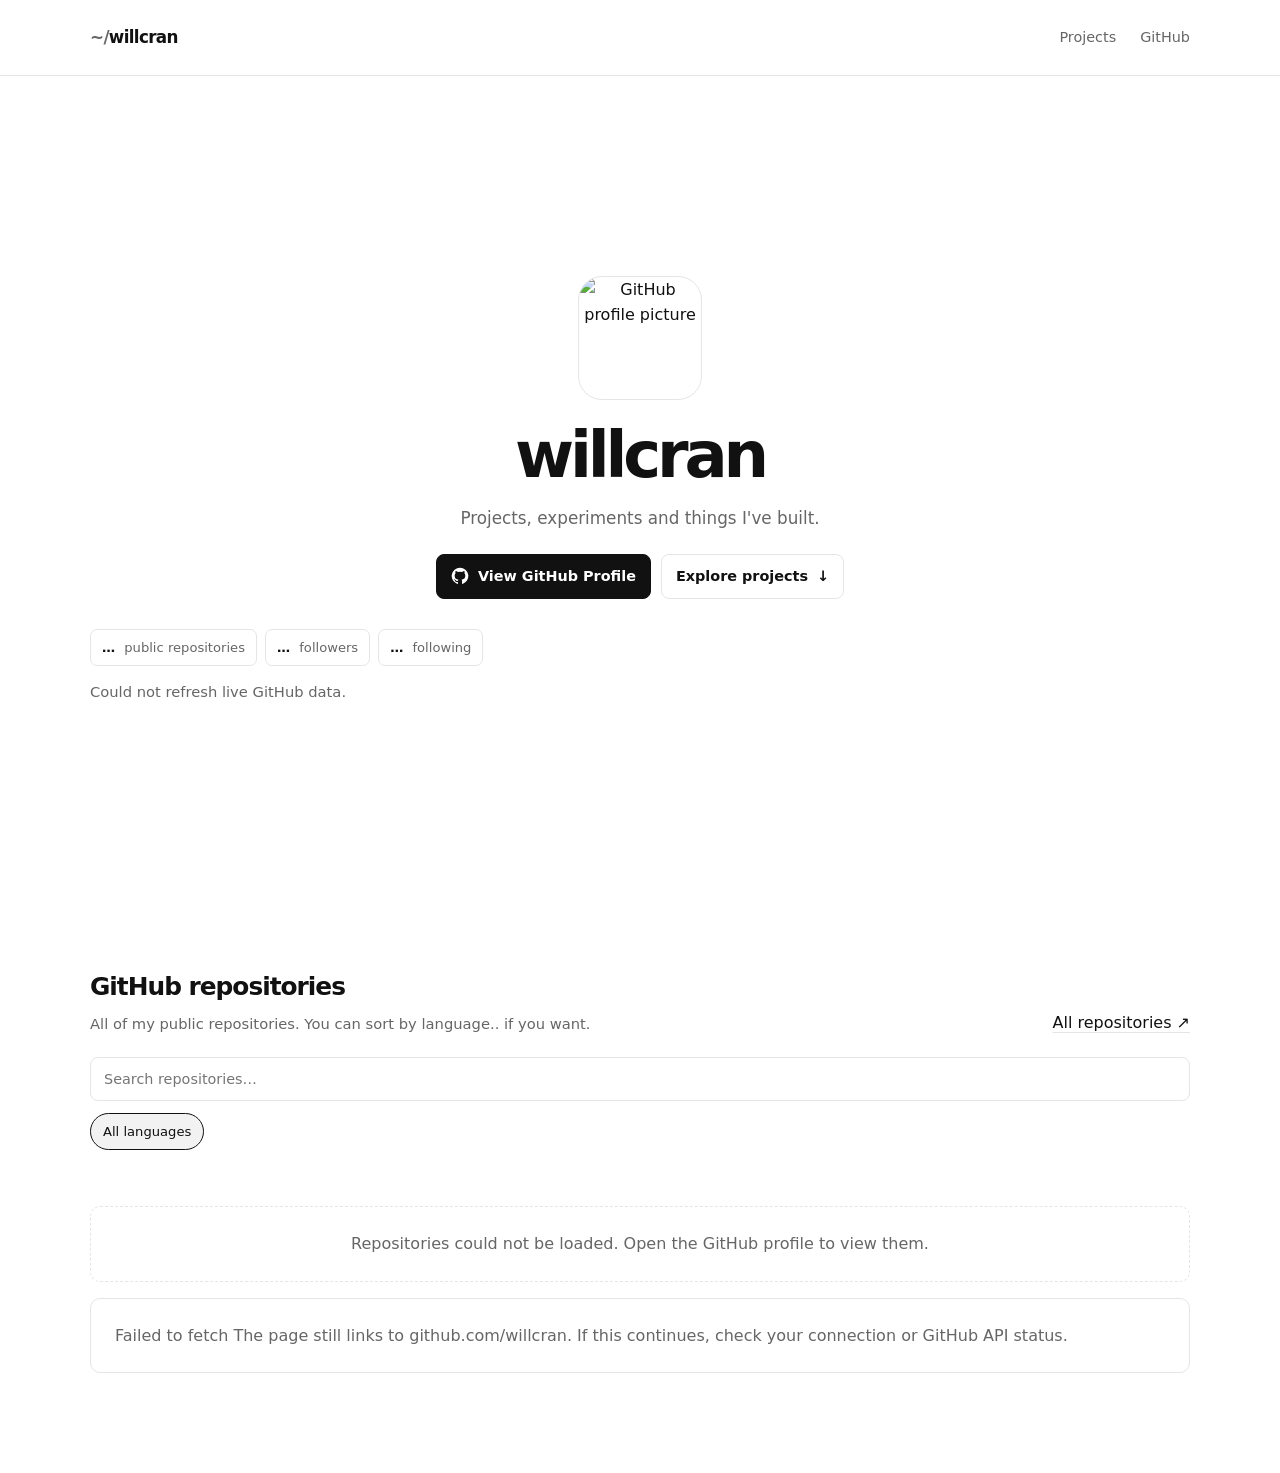
==== commit e1d642db: "Website remake" ====
--- a/index.html
+++ b/index.html
@@ -3,129 +3,14 @@
 <head>
   <meta charset="utf-8">
   <meta name="viewport" content="width=device-width, initial-scale=1">
-  <meta name="theme-color" content="#ffffff">
-  <meta name="description" content="A portfolio of projects by willcran, powered by the GitHub public API.">
-  <title>willcran — Developer Portfolio</title>
-  <style>
-    :root {
-      color-scheme: light dark;
-      --bg: #ffffff;
-      --panel: #ffffff;
-      --panel-hover: #f5f5f5;
-      --border: #e5e5e5;
-      --text: #111111;
-      --muted: #666666;
-      --accent: #111111;
-      --accent-soft: #f2f2f2;
-      --shadow: none;
-    }
-    @media (prefers-color-scheme: dark) {
-      :root {
-        --bg: #0b0b0b;
-        --panel: #111111;
-        --panel-hover: #191919;
-        --border: #303030;
-        --text: #f5f5f5;
-        --muted: #a3a3a3;
-        --accent: #f5f5f5;
-        --accent-soft: #202020;
-      }
-    }
-    * { box-sizing: border-box; }
-    html { scroll-behavior: smooth; scroll-snap-type: y proximity; }
-    body {
-      margin: 0;
-      background: var(--bg);
-      color: var(--text);
-      font: 16px/1.6 Inter, ui-sans-serif, system-ui, -apple-system, BlinkMacSystemFont, "Segoe UI", sans-serif;
-    }
-    a { color: inherit; text-decoration: none; }
-    a:focus-visible, button:focus-visible, input:focus-visible, select:focus-visible { outline: 2px solid var(--text); outline-offset: 3px; }
-    .wrap { width: min(1100px, calc(100% - 40px)); margin-inline: auto; }
-    header { padding: 24px 0; border-bottom: 1px solid var(--border); }
-    .nav { display:flex; align-items:center; justify-content:space-between; gap:20px; }
-    .wordmark { font-size: 1.05rem; font-weight: 750; letter-spacing: -.04em; }
-    .wordmark span { color: var(--muted); }
-    .nav-links { display:flex; gap:24px; color:var(--muted); font-size:.9rem; }
-    .nav-links a:hover, .text-link:hover { color:var(--text); }
-    .hero {
-      min-height: calc(100svh - 73px);
-      padding: 64px 0;
-      display: flex;
-      flex-direction: column;
-      justify-content: center;
-      scroll-snap-align: start;
-    }
-    .profile {
-      display:flex;
-      flex-direction:column;
-      align-items:center;
-      gap:22px;
-      text-align:center;
-    }
-    .avatar { width:124px; height:124px; border-radius:24px; object-fit:cover; border:1px solid var(--border); background:var(--panel); }
-    .profile > div { display:flex; flex-direction:column; align-items:center; }
-    .eyebrow { color:var(--muted); text-transform:uppercase; font-size:.74rem; letter-spacing:.14em; font-weight:750; margin:0 0 8px; }
-    h1 { font-size:clamp(2.2rem, 6vw, 4rem); line-height:1.05; letter-spacing:-.065em; margin:0; overflow-wrap:anywhere; }
-    .bio { max-width:690px; color:var(--muted); font-size:1.05rem; margin:16px auto 0; white-space:pre-line; }
-    .profile-links { display:flex; flex-wrap:wrap; justify-content:center; gap:10px; margin-top:22px; }
-    .button { display:inline-flex; align-items:center; justify-content:center; gap:9px; border:1px solid var(--border); border-radius:8px; padding:10px 14px; font-size:.9rem; font-weight:650; background:var(--panel); transition:background .15s ease, border-color .15s ease; }
-    .button:hover { background:var(--panel-hover); border-color:var(--muted); }
-    .button.primary { background:var(--text); color:var(--bg); border-color:var(--text); }
-    .button.primary:hover { opacity:.82; }
-    .section-head { display:flex; justify-content:space-between; align-items:end; gap:20px; margin-bottom:22px; }
-    h2 { font-size:1.55rem; letter-spacing:-.04em; margin:0; }
-    .subhead { color:var(--muted); margin:5px 0 0; font-size:.92rem; }
-    .stats { display:flex; flex-wrap:wrap; gap:8px; margin:30px 0 0; }
-    .stat { border:1px solid var(--border); background:var(--panel); padding:7px 11px; border-radius:7px; color:var(--muted); font-size:.82rem; }
-    .stat strong { color:var(--text); margin-right:5px; }
-    .projects { padding: 64px 0 84px; scroll-snap-align: start; }
-    .controls { display:flex; gap:10px; margin-bottom:20px; }
-    input, select { min-height:44px; background:var(--panel); color:var(--text); border:1px solid var(--border); border-radius:8px; padding:0 13px; font:inherit; font-size:.9rem; }
-    input { flex:1; min-width:0; }
-    select { max-width:190px; }
-    .grid { display:grid; grid-template-columns:repeat(3, minmax(0,1fr)); gap:14px; }
-    .repo { display:flex; flex-direction:column; min-height:220px; border:1px solid var(--border); background:var(--panel); border-radius:10px; padding:20px; transition:background .15s ease, border-color .15s ease; }
-    .repo:hover { border-color:var(--muted); background:var(--panel-hover); }
-    .repo-top { display:flex; justify-content:space-between; align-items:start; gap:12px; }
-    .repo-name { font-size:1.02rem; font-weight:720; letter-spacing:-.025em; overflow-wrap:anywhere; }
-    .repo-name:hover { text-decoration:underline; text-underline-offset:4px; }
-    .repo-icon { color:var(--muted); flex:none; }
-    .repo-desc { color:var(--muted); font-size:.89rem; margin:12px 0 22px; overflow-wrap:anywhere; }
-    .repo-bottom { display:flex; align-items:center; justify-content:space-between; flex-wrap:wrap; gap:12px; margin-top:auto; color:var(--muted); font-size:.78rem; }
-    .language { display:inline-flex; align-items:center; gap:7px; }
-    .dot { width:8px; height:8px; display:inline-block; border-radius:50%; background:var(--muted); }
-    .repo-meta { display:flex; gap:13px; }
-    .empty, .notice { color:var(--muted); border:1px dashed var(--border); border-radius:10px; padding:24px; text-align:center; }
-    .notice { margin:16px 0; border-style:solid; text-align:left; }
-    .hidden { display:none !important; }
-    footer { border-top:1px solid var(--border); padding:24px 0 34px; color:var(--muted); font-size:.82rem; }
-    .footer-inner { display:flex; justify-content:space-between; gap:14px; flex-wrap:wrap; }
-    .text-link { text-decoration:underline; text-decoration-color:var(--border); text-underline-offset:4px; }
-    .skeleton { min-height:220px; border-radius:10px; border:1px solid var(--border); background:var(--panel); }
-    @media (max-width:850px) { .grid { grid-template-columns:repeat(2,minmax(0,1fr)); } }
-    @media (max-width:560px) {
-      .wrap { width:min(100% - 28px, 1100px); }
-      .nav-links { gap:14px; }
-      .hero {
-        min-height: calc(100svh - 69px);
-        padding: 36px 0;
-      }
-      .profile { gap:20px; }
-      .avatar { width:96px; height:96px; border-radius:20px; }
-      .bio { font-size:.96rem; max-width:34rem; }
-      .grid { grid-template-columns:1fr; }
-      .controls { flex-direction:column; }
-      select { max-width:none; width:100%; }
-      .section-head { align-items:start; flex-direction:column; }
-    }
-    @media (prefers-reduced-motion:reduce) { *,*::before,*::after { scroll-behavior:auto !important; scroll-snap-type:none !important; animation:none !important; transition:none !important; } }
-  </style>
+  <meta name="description" content="Projects, experiments and things I've built.">
+  <link rel="stylesheet" href="styles.css">
+  <title>willcran</title>
 </head>
 <body>
   <header>
     <div class="wrap nav">
-      <a class="wordmark" href="#" aria-label="Home"><span>./</span>willcran</a>
+      <a class="wordmark" href="#" aria-label="Home"><span>~/</span>willcran</a>
       <nav class="nav-links" aria-label="Main navigation">
         <a href="#projects">Projects</a>
         <a id="nav-github" href="https://github.com/willcran" target="_blank" rel="noreferrer">GitHub</a>
@@ -138,12 +23,22 @@
       <div class="profile">
         <img id="avatar" class="avatar" src="https://github.com/willcran.png" alt="GitHub profile picture" width="116" height="116">
         <div>
-          <p class="eyebrow">Developer portfolio</p>
           <h1 id="profile-name">willcran</h1>
           <p class="bio" id="bio">Projects, experiments and things I've built.</p>
           <div class="profile-links">
-            <a class="button primary" id="profile-button" href="https://github.com/willcran" target="_blank" rel="noreferrer">View GitHub profile <span aria-hidden="true">↗</span></a>
-            <a class="button" href="#projects">Explore projects <span aria-hidden="true">↓</span></a>
+          <a href="https://github.com/willcran" class="button primary" id="profile-button" target="_blank" rel="noopener noreferrer">
+            <svg
+              xmlns="http://www.w3.org/2000/svg"
+              width="18"
+              height="18"
+              viewBox="0 0 24 24"
+              fill="currentColor"
+              aria-hidden="true"
+            >
+              <path d="M12 .9a11.1 11.1 0 0 0-3.51 21.63c.55.1.76-.24.76-.54v-2.1c-3.1.67-3.76-1.32-3.76-1.32-.5-1.29-1.24-1.63-1.24-1.63-1.01-.69.08-.68.08-.68 1.12.08 1.71 1.15 1.71 1.15.99 1.7 2.6 1.21 3.23.93.1-.72.39-1.21.71-1.49-2.47-.28-5.07-1.24-5.07-5.5 0-1.21.43-2.2 1.15-2.98-.12-.28-.5-1.41.11-2.94 0 0 .94-.3 3.05 1.14a10.6 10.6 0 0 1 5.55 0c2.11-1.44 3.05-1.14 3.05-1.14.61 1.53.23 2.66.11 2.94.72.78 1.15 1.77 1.15 2.98 0 4.27-2.61 5.22-5.09 5.49.4.35.76 1.02.76 2.06v3.09c0 .3.2.65.77.54A11.1 11.1 0 0 0 12 .9Z"/>
+            </svg> View GitHub Profile
+          </a>            
+          <a class="button" href="#projects">Explore projects <span aria-hidden="true">↓</span></a>
           </div>
         </div>
       </div>
@@ -158,135 +53,30 @@
     <section class="projects wrap" id="projects" aria-labelledby="projects-title">
       <div class="section-head">
         <div>
-          <p class="eyebrow">Selected work</p>
           <h2 id="projects-title">GitHub repositories</h2>
-          <p class="subhead">Public repositories, ordered by recent activity.</p>
+          <p class="subhead">All of my public repositories. You can sort by language.. if you want.</p>
         </div>
         <a class="text-link" id="all-repos" href="https://github.com/willcran?tab=repositories" target="_blank" rel="noreferrer">All repositories ↗</a>
       </div>
       <div class="controls">
         <input id="search" type="search" placeholder="Search repositories…" aria-label="Search repositories">
-        <select id="language-filter" aria-label="Filter by programming language">
-          <option value="">All languages</option>
-        </select>
-        <select id="sort" aria-label="Sort repositories">
-          <option value="updated">Recently updated</option>
-          <option value="stars">Most stars</option>
-          <option value="name">Name A–Z</option>
-        </select>
+        <div
+          id="language-filters"
+          class="language-filters"
+          aria-label="Filter by programming language"
+        >
+          <button class="filter-chip active" type="button" data-language="" aria-pressed="true">
+            All languages
+          </button>
+        </div>
       </div>
       <div id="repo-grid" class="grid" aria-live="polite">
         <div class="skeleton"></div><div class="skeleton"></div><div class="skeleton"></div>
       </div>
-      <p id="repo-empty" class="empty hidden">No repositories match those filters.</p>
+      <p id="repo-empty" class="empty hidden">No repositories match those filters, FOOL</p>
       <div id="api-notice" class="notice hidden" role="status"></div>
     </section>
   </main>
-
-  <footer>
-    <div class="wrap footer-inner">
-      <span>Built with HTML, CSS and the GitHub public API.</span>
-      <span>Profile details and repositories load from <a class="text-link" href="https://docs.github.com/en/rest" target="_blank" rel="noreferrer">GitHub REST API</a>.</span>
-    </div>
-  </footer>
-
-  <script>
-    const USERNAME = "willcran";
-    const API = "https://api.github.com";
-    const grid = document.querySelector("#repo-grid");
-    const search = document.querySelector("#search");
-    const languageFilter = document.querySelector("#language-filter");
-    const sort = document.querySelector("#sort");
-    const empty = document.querySelector("#repo-empty");
-    const notice = document.querySelector("#api-notice");
-    let repositories = [];
-
-    const escapeHTML = (value = "") => String(value).replace(/[&<>"']/g, char => ({
-      "&": "&amp;", "<": "&lt;", ">": "&gt;", '"': "&quot;", "'": "&#39;"
-    }[char]));
-
-    function formatDate(value) {
-      if (!value) return "No recent activity";
-      const date = new Date(value);
-      return `Updated ${date.toLocaleDateString(undefined, { day: "numeric", month: "short", year: "numeric" })}`;
-    }
-
-    function renderRepositories() {
-      const term = search.value.trim().toLowerCase();
-      const language = languageFilter.value;
-      let shown = repositories.filter(repo => {
-        const matchesTerm = `${repo.name} ${repo.description || ""} ${repo.language || ""}`.toLowerCase().includes(term);
-        return matchesTerm && (!language || repo.language === language);
-      });
-      if (sort.value === "stars") shown.sort((a, b) => b.stargazers_count - a.stargazers_count);
-      else if (sort.value === "name") shown.sort((a, b) => a.name.localeCompare(b.name));
-      else shown.sort((a, b) => new Date(b.updated_at) - new Date(a.updated_at));
-
-      grid.innerHTML = shown.map(repo => `
-        <article class="repo">
-          <div class="repo-top">
-            <a class="repo-name" href="${escapeHTML(repo.html_url)}" target="_blank" rel="noreferrer">${escapeHTML(repo.name)}</a>
-            <span class="repo-icon" aria-label="Public repository" title="Public repository">↗</span>
-          </div>
-          <p class="repo-desc">${escapeHTML(repo.description || "No description has been added yet.")}</p>
-          <div class="repo-bottom">
-            <span class="language">${repo.language ? `<i class="dot" aria-hidden="true"></i>${escapeHTML(repo.language)}` : "Language not specified"}</span>
-            <span class="repo-meta">
-              <span title="Stars">☆ ${repo.stargazers_count}</span>
-              <span title="Forks">⑂ ${repo.forks_count}</span>
-            </span>
-          </div>
-          <div class="repo-bottom" style="margin-top:12px"><span>${formatDate(repo.updated_at)}</span></div>
-        </article>`).join("");
-      empty.classList.toggle("hidden", shown.length !== 0);
-    }
-
-    async function loadPortfolio() {
-      try {
-        const profileResponse = await fetch(`${API}/users/${USERNAME}`, { headers: { Accept: "application/vnd.github+json" }, cache: "no-store" });
-        if (!profileResponse.ok) throw new Error(profileResponse.status === 403 || profileResponse.status === 429
-          ? "GitHub has temporarily rate-limited requests. Try refreshing in a little while."
-          : `GitHub profile request failed (${profileResponse.status}).`);
-        const profile = await profileResponse.json();
-
-        document.title = `${profile.name || profile.login} — Developer Portfolio`;
-        document.querySelector('meta[name="description"]').content = profile.bio || `Projects and open-source work by ${profile.login}.`;
-        const avatar = document.querySelector("#avatar");
-        avatar.src = profile.avatar_url;
-        avatar.alt = `${profile.login}'s GitHub profile picture`;
-        document.querySelector("#profile-name").textContent = profile.name || profile.login;
-        document.querySelector("#bio").textContent = profile.bio || "No GitHub bio added yet.";
-        document.querySelector("#nav-github").href = profile.html_url;
-        document.querySelector("#profile-button").href = profile.html_url;
-        document.querySelector("#all-repos").href = `${profile.html_url}?tab=repositories`;
-        document.querySelector("#stats").innerHTML = `
-          <span class="stat"><strong>${profile.public_repos}</strong> public repositories</span>
-          <span class="stat"><strong>${profile.followers}</strong> followers</span>
-          <span class="stat"><strong>${profile.following}</strong> following</span>`;
-        document.querySelector("#profile-status").textContent = `Live data from GitHub · @${profile.login}`;
-
-        const repoResponse = await fetch(`${API}/users/${USERNAME}/repos?type=owner&sort=updated&per_page=100`, { headers: { Accept: "application/vnd.github+json" }, cache: "no-store" });
-        if (!repoResponse.ok) throw new Error("Your profile loaded, but GitHub could not provide the repository list right now.");
-        repositories = (await repoResponse.json()).filter(repo => !repo.fork && !repo.archived && !repo.private);
-        const languages = [...new Set(repositories.map(repo => repo.language).filter(Boolean))].sort();
-        languageFilter.innerHTML = '<option value="">All languages</option>' + languages.map(lang => `<option value="${escapeHTML(lang)}">${escapeHTML(lang)}</option>`).join("");
-        renderRepositories();
-      } catch (error) {
-        document.querySelector("#profile-status").textContent = "Could not refresh live GitHub data.";
-        notice.textContent = `${error.message} The page still links to github.com/${USERNAME}. If this continues, check your connection or GitHub API status.`;
-        notice.classList.remove("hidden");
-        if (!repositories.length) {
-          grid.innerHTML = "";
-          empty.textContent = "Repositories could not be loaded. Open the GitHub profile to view them.";
-          empty.classList.remove("hidden");
-        }
-      }
-    }
-
-    search.addEventListener("input", renderRepositories);
-    languageFilter.addEventListener("change", renderRepositories);
-    sort.addEventListener("change", renderRepositories);
-    loadPortfolio();
-  </script>
+  <script src="script.js"></script>
 </body>
 </html>
--- a/styles.css
+++ b/styles.css
@@ -0,0 +1,281 @@
+:root {
+    color-scheme: light dark;
+    --bg: #ffffff;
+    --panel: #ffffff;
+    --panel-hover: #f5f5f5;
+    --border: #e5e5e5;
+    --text: #111111;
+    --muted: #666666;
+    --accent: #111111;
+    --accent-soft: #f2f2f2;
+    --shadow: none;
+}
+@media (prefers-color-scheme: dark) {
+    :root {
+    --bg: #0b0b0b;
+    --panel: #111111;
+    --panel-hover: #191919;
+    --border: #303030;
+    --text: #f5f5f5;
+    --muted: #a3a3a3;
+    --accent: #f5f5f5;
+    --accent-soft: #202020;
+    }
+}
+* { 
+    box-sizing: border-box; 
+}
+
+html { 
+    scroll-behavior: smooth; 
+    scroll-snap-type: y proximity; 
+}
+
+body {
+    margin: 0;
+    background: var(--bg);
+    color: var(--text);
+    font: 16px/1.6 Inter, ui-sans-serif, system-ui, -apple-system, BlinkMacSystemFont, "Segoe UI", sans-serif;
+}
+a { 
+    color: inherit; text-decoration: none; 
+}
+
+a:focus-visible, button:focus-visible, input:focus-visible, select:focus-visible {
+    outline: 2px solid var(--text); 
+    outline-offset: 3px; 
+    }
+
+.wrap { 
+    width: min(1100px, calc(100% - 40px)); 
+    margin-inline: auto; 
+}
+
+header { 
+    padding: 24px 0; 
+    border-bottom: 1px solid var(--border); 
+}
+
+.nav { 
+    display:flex; 
+    align-items:center; 
+    justify-content:space-between; 
+    gap:20px; 
+}
+
+.wordmark { 
+    font-size: 1.05rem; 
+    font-weight: 750; 
+    letter-spacing: -.04em; 
+}
+
+.wordmark span { 
+    color: var(--muted); 
+}
+
+.nav-links { 
+    display:flex; 
+    gap:24px; color:var(--muted); 
+    font-size:.9rem; 
+}
+
+/* == HERO TIEMS == */
+.nav-links a:hover, .text-link:hover { color:var(--text); }
+.hero {
+    min-height: calc(100svh - 73px);
+    padding: 64px 0;
+    display: flex;
+    flex-direction: column;
+    justify-content: center;
+    scroll-snap-align: start;
+}
+.profile {
+    display:flex;
+    flex-direction:column;
+    align-items:center;
+    gap:22px;
+    text-align:center;
+}
+
+.avatar { 
+    width:124px; 
+    height:124px; 
+    border-radius:24px; 
+    object-fit:cover; 
+    border:1px solid var(--border); 
+    background:var(--panel); 
+}
+
+.profile > div { 
+    display:flex; 
+    flex-direction:column; 
+    align-items:center; 
+}
+
+.eyebrow { 
+    color:var(--muted); 
+    text-transform:uppercase; 
+    font-size:.74rem; 
+    letter-spacing:.14em; 
+    font-weight:750;
+    margin:0 0 8px; 
+}
+
+h1 { 
+    font-size:clamp(2.2rem, 6vw, 4rem); 
+    line-height:1.05; 
+    letter-spacing:-.065em; 
+    margin:0; 
+    overflow-wrap:anywhere; 
+}
+
+.bio { 
+    max-width:690px; 
+    color:var(--muted); 
+    font-size:1.05rem; 
+    margin:16px auto 0; 
+    white-space:pre-line; 
+}
+
+.profile-links { 
+    display:flex; 
+    flex-wrap:wrap; 
+    justify-content:center; 
+    gap:10px; 
+    margin-top:22px; 
+}
+
+.button { 
+    display:inline-flex; 
+    align-items:center; 
+    justify-content:center; 
+    gap:9px; 
+    border:1px solid var(--border); 
+    border-radius:8px; 
+    padding:10px 14px; 
+    font-size:.9rem; 
+    font-weight:650; 
+    background:var(--panel); 
+    transition:background .15s ease, border-color .15s ease; 
+}
+
+.button:hover { 
+    background:var(--panel-hover); 
+    border-color:var(--muted); 
+}
+
+.button.primary { 
+    background:var(--text); 
+    color:var(--bg); border-color:var(--text); 
+}
+
+.button.primary:hover { 
+    opacity:.82; 
+}
+
+.section-head { 
+    display:flex; 
+    justify-content:space-between; 
+    align-items:end; gap:20px; 
+    margin-bottom:22px; 
+}
+
+.language-filters {
+  display: flex;
+  flex-wrap: wrap;
+  gap: 8px;
+  margin-bottom: 20px;
+}
+
+.filter-chip {
+  display: inline-flex;
+  align-items: center;
+  gap: 8px;
+  min-height: 36px;
+  padding: 7px 12px;
+  border: 1px solid var(--border);
+  border-radius: 999px;
+  background: var(--panel);
+  color: var(--muted);
+  font: inherit;
+  font-size: 0.82rem;
+  cursor: pointer;
+  transition: background 0.15s ease, border-color 0.15s ease,
+    color 0.15s ease;
+}
+
+.filter-chip:hover {
+  background: var(--panel-hover);
+  border-color: var(--muted);
+  color: var(--text);
+}
+
+.filter-chip.active {
+  background: var(--accent-soft);
+  border-color: var(--text);
+  color: var(--text);
+}
+
+.filter-chip:focus-visible {
+  outline: 2px solid var(--text);
+  outline-offset: 3px;
+}
+
+.filter-chip .dot {
+  flex: 0 0 8px;
+}
+
+
+h2 { font-size:1.55rem; letter-spacing:-.04em; margin:0; }
+.subhead { color:var(--muted); margin:5px 0 0; font-size:.92rem; }
+.stats { display:flex; flex-wrap:wrap; gap:8px; margin:30px 0 0; }
+.stat { border:1px solid var(--border); background:var(--panel); padding:7px 11px; border-radius:7px; color:var(--muted); font-size:.82rem; }
+.stat strong { color:var(--text); margin-right:5px; }
+.projects { padding: 64px 0 84px; scroll-snap-align: start; }
+
+.controls {
+  display: flex;
+  flex-direction: column;
+  gap: 12px;
+  margin-bottom: 20px;
+}
+
+input, select { min-height:44px; background:var(--panel); color:var(--text); border:1px solid var(--border); border-radius:8px; padding:0 13px; font:inherit; font-size:.9rem; }
+input { flex:1; min-width:0; }
+select { max-width:190px; }
+.grid { display:grid; grid-template-columns:repeat(3, minmax(0,1fr)); gap:14px; }
+.repo { display:flex; flex-direction:column; min-height:220px; border:1px solid var(--border); background:var(--panel); border-radius:10px; padding:20px; transition:background .15s ease, border-color .15s ease; }
+.repo:hover { border-color:var(--muted); background:var(--panel-hover); }
+.repo-top { display:flex; justify-content:space-between; align-items:start; gap:12px; }
+.repo-name { font-size:1.02rem; font-weight:720; letter-spacing:-.025em; overflow-wrap:anywhere; }
+.repo-name:hover { text-decoration:underline; text-underline-offset:4px; }
+.repo-icon { color:var(--muted); flex:none; }
+.repo-desc { color:var(--muted); font-size:.89rem; margin:12px 0 22px; overflow-wrap:anywhere; }
+.repo-bottom { display:flex; align-items:center; justify-content:space-between; flex-wrap:wrap; gap:12px; margin-top:auto; color:var(--muted); font-size:.78rem; }
+.language { display:inline-flex; align-items:center; gap:7px; }
+.dot { width:8px; height:8px; display:inline-block; border-radius:50%; background:var(--muted); }
+.repo-meta { display:flex; gap:13px; }
+.empty, .notice { color:var(--muted); border:1px dashed var(--border); border-radius:10px; padding:24px; text-align:center; }
+.notice { margin:16px 0; border-style:solid; text-align:left; }
+.hidden { display:none !important; }
+footer { border-top:1px solid var(--border); padding:24px 0 34px; color:var(--muted); font-size:.82rem; }
+.footer-inner { display:flex; justify-content:space-between; gap:14px; flex-wrap:wrap; }
+.text-link { text-decoration:underline; text-decoration-color:var(--border); text-underline-offset:4px; }
+.skeleton { min-height:220px; border-radius:10px; border:1px solid var(--border); background:var(--panel); }
+@media (max-width:850px) { .grid { grid-template-columns:repeat(2,minmax(0,1fr)); } }
+@media (max-width:560px) {
+    .wrap { width:min(100% - 28px, 1100px); }
+    .nav-links { gap:14px; }
+    .hero {
+    min-height: calc(100svh - 69px);
+    padding: 36px 0;
+    }
+    .profile { gap:20px; }
+    .avatar { width:96px; height:96px; border-radius:20px; }
+    .bio { font-size:.96rem; max-width:34rem; }
+    .grid { grid-template-columns:1fr; }
+    .controls { flex-direction:column; }
+    select { max-width:none; width:100%; }
+    .section-head { align-items:start; flex-direction:column; }
+}
+@media (prefers-reduced-motion:reduce) { *,*::before,*::after { scroll-behavior:auto !important; scroll-snap-type:none !important; animation:none !important; transition:none !important; } }
